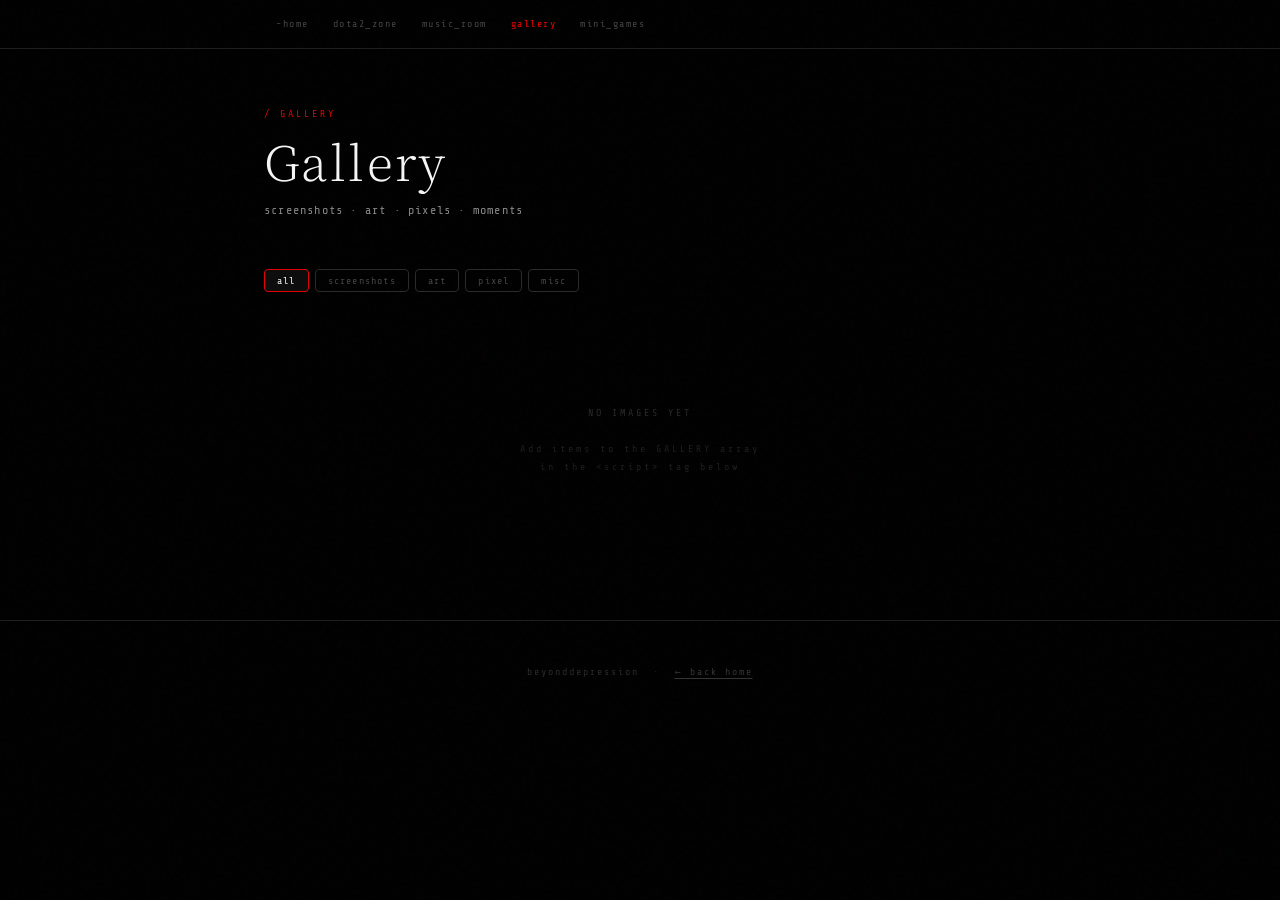
==== pages/gallery.html @ bd587b10 "initial commit: optimized & fixed" ====
<!DOCTYPE html>
<html lang="ru">
<head>
  <meta charset="UTF-8"/>
  <meta name="viewport" content="width=device-width, initial-scale=1.0"/>
  <title>gallery — beyonddepression</title>
  <link rel="preconnect" href="https://fonts.googleapis.com"/>
  <link rel="preconnect" href="https://fonts.gstatic.com" crossorigin/>
  <link href="https://fonts.googleapis.com/css2?family=Noto+Serif+JP:wght@200;400&family=Noto+Sans+JP:wght@300;400&family=Share+Tech+Mono&display=swap" rel="stylesheet"/>
  <link rel="stylesheet" href="../css/base.css"/>
  <link rel="stylesheet" href="../css/gallery.css"/>

</head>
<body>
<canvas class="rain-canvas" id="rainCanvas"></canvas>
<div class="content-layer">

<!-- NAV -->
<nav class="site-nav">
  <div class="nav-inner">
    <ul class="nav-links">
      <li><a href="../index.html">~home</a></li>
      <li><a href="trophy.html">dota2_zone</a></li>
      <li><a href="music.html">music_room</a></li>
      <li><a href="gallery.html">gallery</a></li>
      <li><a href="games.html">mini_games</a></li>
    </ul>
    <button class="nav-toggle" id="navToggle" aria-label="menu">
      <svg viewBox="0 0 24 24" fill="none" stroke="currentColor" stroke-width="1.8"><line x1="3" y1="6" x2="21" y2="6"/><line x1="3" y1="12" x2="21" y2="12"/><line x1="3" y1="18" x2="21" y2="18"/></svg>
    </button>
  </div>
  <div class="nav-mobile" id="navMobile">
    <a href="../index.html">~home</a>
    <a href="trophy.html">dota2_zone</a>
    <a href="music.html">music_room</a>
    <a href="gallery.html">gallery</a>
    <a href="games.html">mini_games</a>
  </div>
</nav>

<main>
  <div class="container">
    <div class="page-header fade-in">
      <p class="page-header-label">/ gallery</p>
      <h1 class="page-header-title">Gallery</h1>
      <p class="page-header-sub">screenshots · art · pixels · moments</p>
    </div>

    <section style="border-top:none; padding-top:0;">

      <!-- FILTER BAR -->
      <div class="filter-bar fade-in" id="filterBar">
        <button class="filter-btn active" data-filter="all">all</button>
        <button class="filter-btn" data-filter="screenshots">screenshots</button>
        <button class="filter-btn" data-filter="art">art</button>
        <button class="filter-btn" data-filter="pixel">pixel</button>
        <button class="filter-btn" data-filter="misc">misc</button>
      </div>

      <!-- GALLERY GRID -->
      <div class="gallery-grid fade-in" id="galleryGrid">
        <!--
          TO ADD IMAGES:
          Replace src with your image path.
          data-tag: screenshots | art | pixel | misc
          data-caption: image title

          Example:
          <div class="gallery-item" data-tag="screenshots" data-caption="my 5k mmr peak">
            <img src="images/dota_peak.jpg" alt="..."/>
            <div class="gallery-item-overlay">
              <div class="gallery-item-caption">
                <span class="gallery-item-tag">screenshots</span>
                my 5k mmr peak
              </div>
            </div>
          </div>
        -->
      </div>

      <!-- EMPTY STATE -->
      <div id="emptyState" style="text-align:center; padding:80px 0;">
        <p style="font-family:var(--mono);font-size:10px;color:var(--line2);letter-spacing:0.3em;">
          NO IMAGES YET<br/><br/>
          <span style="color:#1e1e1e;">
            Add items to the GALLERY array<br/>
            in the &lt;script&gt; tag below
          </span>
        </p>
      </div>

    </section>
  </div>
</main>

<!-- LIGHTBOX -->
<div class="lightbox" id="lightbox">
  <button class="lightbox-close" id="lbClose">×</button>
  <img class="lightbox-img" id="lbImg" src="" alt=""/>
  <div class="lightbox-caption" id="lbCaption"></div>
  <button class="lightbox-nav prev" id="lbPrev">‹</button>
  <button class="lightbox-nav next" id="lbNext">›</button>
</div>

<footer class="site-footer">
  <div class="container">
    <p class="footer-text">beyonddepression &nbsp;·&nbsp; <a href="../index.html">← back home</a></p>
  </div>
</footer>

</div>
<script src="../js/shared.js"></script>
<script src="../js/gallery.js"></script>
</body>
</html>
---- css/base.css ----
*, *::before, *::after { box-sizing: border-box; margin: 0; padding: 0; }

/* ── VARIABLES ─────────────────────────────────── */
:root {
  --bg:      #000000;
  --bg2:     #080808;
  --bg3:     #0d0d0d;
  --bg4:     #111111;
  --text:    #f5f5f5;
  --muted:   #888;
  --dim:     #444;
  --accent:  #e60000;
  --accent2: #666;
  --line:    #1e1e1e;
  --line2:   #2a2a2a;
  --mono:    'Share Tech Mono', monospace;
  --serif:   'Noto Serif JP', serif;
  --sans:    'Noto Sans JP', sans-serif;
  --radius:  10px;
}

/* ── BASE ──────────────────────────────────────── */
html { scroll-behavior: smooth; }

body {
  background: var(--bg);
  color: var(--text);
  font-family: var(--sans);
  font-weight: 300;
  font-size: 14px;
  line-height: 1.8;
  min-height: 100vh;
}

/* ── SCROLLBAR ─────────────────────────────────── */
::-webkit-scrollbar { width: 3px; }
::-webkit-scrollbar-track { background: var(--bg); }
::-webkit-scrollbar-thumb { background: var(--line2); }
::-webkit-scrollbar-thumb:hover { background: var(--accent2); }

/* ── SELECTION ─────────────────────────────────── */
::selection { background: var(--accent); color: #000; }

/* ── GRAIN OVERLAY ─────────────────────────────── */
body::before {
  content: '';
  position: fixed;
  inset: 0;
  background-image: url("data:image/svg+xml,%3Csvg viewBox='0 0 256 256' xmlns='http://www.w3.org/2000/svg'%3E%3Cfilter id='noise'%3E%3CfeTurbulence type='fractalNoise' baseFrequency='0.9' numOctaves='4' stitchTiles='stitch'/%3E%3C/filter%3E%3Crect width='100%25' height='100%25' filter='url(%23noise)' opacity='0.035'/%3E%3C/svg%3E");
  pointer-events: none;
  z-index: 9999;
  opacity: .4;
}

/* ── RAIN CANVAS ───────────────────────────────── */
.rain-canvas {
  position: fixed;
  top: 0; left: 0;
  width: 100%; height: 100%;
  pointer-events: none;
  z-index: 0;
  opacity: 0.022;
}

.content-layer { position: relative; z-index: 1; }

.container {
  max-width: 800px;
  margin: 0 auto;
  padding: 0 24px;
}
.container--wide {
  max-width: 1040px;
  margin: 0 auto;
  padding: 0 24px;
}

.marquee-wrap {
  overflow: hidden;
  border-bottom: 1px solid var(--line);
  padding: 8px 0;
  background: var(--bg);
}
.marquee-track {
  display: flex;
  white-space: nowrap;
  animation: marquee 32s linear infinite;
}
.marquee-track span {
  font-family: var(--mono);
  font-size: 11px;
  color: var(--accent2);
  padding: 0 40px;
  letter-spacing: 0.15em;
}
.marquee-track span em { color: var(--accent); font-style: normal; }
@keyframes marquee {
  from { transform: translateX(0); }
  to   { transform: translateX(-50%); }
}

/* ── NAVIGATION ────────────────────────────────── */
.site-nav {
  border-bottom: 1px solid var(--line);
  background: var(--bg);
  position: sticky;
  top: 0;
  z-index: 100;
  backdrop-filter: blur(8px);
}
.nav-inner {
  max-width: 800px;
  margin: 0 auto;
  padding: 0 24px;
  display: flex;
  align-items: center;
  justify-content: space-between;
  height: 48px;
}
.nav-links {
  display: flex;
  align-items: center;
  gap: 0;
  list-style: none;
}
.nav-links li a {
  font-family: var(--mono);
  font-size: 10px;
  color: var(--dim);
  text-decoration: none;
  letter-spacing: 0.15em;
  padding: 6px 12px;
  border-radius: 4px;
  transition: color .2s, background .2s;
  display: flex;
  align-items: center;
  gap: 6px;
}
.nav-links li a:hover { color: var(--text); background: var(--line); }
.nav-links li a.active { color: var(--accent); }
.nav-links li a .nav-icon { width: 13px; height: 13px; opacity: .6; }

/* hamburger mobile */
.nav-toggle {
  display: none;
  background: none;
  border: none;
  color: var(--muted);
  cursor: pointer;
  padding: 4px;
}
.nav-toggle svg { width: 18px; height: 18px; }
.nav-mobile {
  display: none;
  flex-direction: column;
  border-top: 1px solid var(--line);
  padding: 8px 0;
}
.nav-mobile a {
  font-family: var(--mono);
  font-size: 11px;
  color: var(--dim);
  text-decoration: none;
  letter-spacing: 0.15em;
  padding: 10px 24px;
  border-bottom: 1px solid var(--line);
  transition: color .2s;
}
.nav-mobile a:hover, .nav-mobile a.active { color: var(--accent); }
.nav-mobile.open { display: flex; }

@media (max-width: 640px) {
  .nav-links { display: none; }
  .nav-toggle { display: block; }
}

/* ── SECTION ────────────────────────────────────── */
section {
  border-top: 1px solid var(--line);
  padding: 64px 0;
}
section:first-of-type { border-top: none; }

/* ── SECTION HEADER ─────────────────────────────── */
.sec-label {
  font-family: var(--mono);
  font-size: 10px;
  text-transform: uppercase;
  letter-spacing: 0.35em;
  color: var(--dim);
  margin-bottom: 40px;
  display: flex;
  align-items: center;
  gap: 10px;
}
.sec-label::before {
  content: '';
  display: block;
  width: 20px;
  height: 1px;
  background: var(--accent);
  flex-shrink: 0;
}

/* ── TYPOGRAPHY ─────────────────────────────────── */
h1, h2, h3 {
  font-family: var(--serif);
  font-weight: 200;
  letter-spacing: 0.08em;
}
a { color: var(--text); text-decoration: none; }
a:hover { color: var(--accent); }

/* ── FADE-IN ON SCROLL ──────────────────────────── */
.fade-in {
  opacity: 0;
  transform: translateY(16px);
  transition: opacity .65s ease, transform .65s ease;
}
.fade-in.visible { opacity: 1; transform: translateY(0); }

/* stagger children */
.stagger > * {
  opacity: 0;
  transform: translateY(12px);
  transition: opacity .5s ease, transform .5s ease;
}
.stagger.visible > *:nth-child(1) { transition-delay: .05s; }
.stagger.visible > *:nth-child(2) { transition-delay: .12s; }
.stagger.visible > *:nth-child(3) { transition-delay: .19s; }
.stagger.visible > *:nth-child(4) { transition-delay: .26s; }
.stagger.visible > *:nth-child(5) { transition-delay: .33s; }
.stagger.visible > *:nth-child(6) { transition-delay: .40s; }
.stagger.visible > *:nth-child(n+7) { transition-delay: .46s; }
.stagger.visible > * { opacity: 1; transform: translateY(0); }

/* ── CARD ───────────────────────────────────────── */
.card {
  background: var(--bg3);
  border: 1px solid var(--line);
  border-radius: var(--radius);
  padding: 24px;
  transition: border-color .25s;
}
.card:hover { border-color: var(--line2); }

/* ── STATUS DOT ─────────────────────────────────── */
.status-dot {
  display: inline-block;
  width: 6px; height: 6px;
  border-radius: 50%;
  background: var(--accent);
  animation: pulse-dot 2.4s ease-in-out infinite;
  vertical-align: middle;
  margin-right: 6px;
}
@keyframes pulse-dot {
  0%,100% { opacity: 1; box-shadow: 0 0 0 0 #e6000055; }
  50%      { opacity: .3; box-shadow: 0 0 0 4px transparent; }
}

/* ── FOOTER ─────────────────────────────────────── */
.site-footer {
  border-top: 1px solid var(--line);
  padding: 40px 0;
  text-align: center;
}
.footer-text {
  font-family: var(--mono);
  font-size: 10px;
  color: #2a2a2a;
  letter-spacing: 0.2em;
  line-height: 2.2;
}
.footer-text a { color: #333; text-decoration: underline; text-underline-offset: 3px; }
.footer-text a:hover { color: var(--accent); }

/* ── PAGE HEADER (inner pages) ──────────────────── */
.page-header {
  padding: 56px 0 48px;
}
.page-header-label {
  font-family: var(--mono);
  font-size: 10px;
  letter-spacing: 0.3em;
  color: var(--accent);
  text-transform: uppercase;
  margin-bottom: 12px;
}
.page-header-title {
  font-family: var(--serif);
  font-size: clamp(28px, 5vw, 48px);
  font-weight: 200;
  letter-spacing: 0.05em;
  line-height: 1.1;
  margin-bottom: 12px;
}
.page-header-sub {
  font-size: 12px;
  color: var(--muted);
  font-family: var(--mono);
  letter-spacing: 0.1em;
}

/* ── KV TABLE ───────────────────────────────────── */
.kv-table {
  width: 100%;
  border-collapse: collapse;
}
.kv-table tr { border-bottom: 1px solid var(--line); }
.kv-table tr:last-child { border-bottom: none; }
.kv-table td { padding: 10px 0; font-size: 12px; vertical-align: top; }
.kv-table td:first-child {
  color: var(--muted);
  font-family: var(--mono);
  letter-spacing: 0.08em;
  width: 40%;
  padding-right: 16px;
}
.kv-table td:last-child { color: var(--text); }
.val-red { color: var(--accent) !important; font-family: var(--mono); }
.val-muted { color: var(--dim) !important; font-style: italic; }
.val-loading { color: var(--muted) !important; font-style: italic; animation: blink .9s step-end infinite; }
@keyframes blink { 50% { opacity: 0; } }

/* ── GLITCH ─────────────────────────────────────── */
.glitch { position: relative; display: inline-block; }
.glitch:hover::before, .glitch:hover::after {
  content: attr(data-text);
  position: absolute;
  top: 0; left: 0;
  width: 100%;
  overflow: hidden;
}
.glitch:hover::before {
  color: #e60000;
  clip-path: polygon(0 30%, 100% 30%, 100% 55%, 0 55%);
  transform: translateX(-3px);
  animation: g1 .15s step-end infinite;
}
.glitch:hover::after {
  color: #00ffff;
  clip-path: polygon(0 65%, 100% 65%, 100% 80%, 0 80%);
  transform: translateX(3px);
  animation: g2 .2s step-end infinite;
  opacity: .35;
}
@keyframes g1 { 0%,100%{transform:translateX(-3px)} 50%{transform:translateX(3px)} }
@keyframes g2 { 0%,100%{transform:translateX(3px)}  50%{transform:translateX(-3px)} }

/* ── CURSOR BLINK ───────────────────────────────── */
.cursor::after {
  content: '_';
  animation: blink 1s step-end infinite;
  color: var(--accent);
}

/* ── TAGS ───────────────────────────────────────── */
.tag-list { display: flex; flex-wrap: wrap; gap: 6px; margin-top: 16px; }
.tag {
  font-family: var(--mono);
  font-size: 10px;
  border: 1px solid var(--line2);
  color: var(--muted);
  padding: 3px 9px;
  border-radius: 3px;
  letter-spacing: 0.08em;
  transition: border-color .2s, color .2s;
}
.tag:hover { border-color: var(--accent2); color: var(--text); }

/* ── RESPONSIVE ─────────────────────────────────── */
@media (max-width: 600px) {
  section { padding: 48px 0; }
  .page-header { padding: 40px 0 32px; }
}
.about-quote {
  margin: 24px 0;
  padding: 16px 20px;
  background: var(--bg2);
  border: 1px solid var(--line2);
  border-radius: 4px;
  position: relative;
  transition: border-color 0.3s, background 0.3s, transform 0.3s;
}


.about-quote::before {
  content: '✦';
  font-family: var(--mono);
  font-size: 16px;
  color: var(--accent);
  position: absolute;
  top: -10px;
  left: 10px;
  background: var(--bg);
  padding: 0 5px;
  opacity: 0.6;
}

.about-quote p {
  color: var(--muted);
  font-size: 13px;
  line-height: 1.6;
  margin: 0 !important;
  font-style: italic;
  transition: color 0.3s;
}

.about-quote:hover p {
  color: var(--text);
}

.val-viperr { color: #aa0000 !important; }

.tag:hover {
  animation: mini-glitch 0.2s linear infinite;
}

@keyframes mini-glitch {
  0% { text-shadow: -1px 0 #fff, 1px 0 #e60000; }
  50% { text-shadow: 1px 0 #fff, -1px 0 #e60000; }
  100% { text-shadow: 0 0 0 transparent; }
}
---- css/gallery.css ----
.filter-bar {
      display: flex;
      flex-wrap: wrap;
      gap: 6px;
      margin-bottom: 32px;
    }
    .filter-btn {
      font-family: var(--mono);
      font-size: 10px;
      letter-spacing: 0.12em;
      padding: 5px 12px;
      border: 1px solid var(--line2);
      border-radius: 4px;
      background: none;
      color: var(--dim);
      cursor: pointer;
      transition: color .2s, border-color .2s, background .2s;
    }
    .filter-btn:hover { color: var(--text); border-color: var(--accent2); }
    .filter-btn.active { color: var(--text); border-color: var(--accent); background: #0d0d0d; }

    /* Masonry-like grid */
    .gallery-grid {
      columns: 3 240px;
      gap: 10px;
    }
    @media (max-width: 520px) { .gallery-grid { columns: 2 160px; } }

    .gallery-item {
      break-inside: avoid;
      margin-bottom: 10px;
      position: relative;
      overflow: hidden;
      border: 1px solid var(--line);
      border-radius: 8px;
      cursor: pointer;
      background: var(--bg3);
    }
    .gallery-item img {
      width: 100%;
      display: block;
      filter: grayscale(.4) contrast(1.05);
      transition: filter .35s, transform .35s;
    }
    .gallery-item:hover img {
      filter: grayscale(0) contrast(1);
      transform: scale(1.03);
    }
    .gallery-item-overlay {
      position: absolute;
      inset: 0;
      background: linear-gradient(to top, #000c 0%, transparent 50%);
      opacity: 0;
      transition: opacity .3s;
      display: flex;
      align-items: flex-end;
      padding: 14px;
    }
    .gallery-item:hover .gallery-item-overlay { opacity: 1; }
    .gallery-item-caption {
      font-family: var(--mono);
      font-size: 10px;
      color: rgba(255,255,255,.7);
      letter-spacing: 0.1em;
      line-height: 1.4;
    }
    .gallery-item-tag {
      font-size: 9px;
      color: var(--accent);
      display: block;
      margin-bottom: 2px;
    }

    /* Placeholder tiles (before real images) */
    .gallery-placeholder {
      width: 100%;
      background: var(--bg3);
      display: flex;
      align-items: center;
      justify-content: center;
      font-family: var(--mono);
      font-size: 10px;
      color: var(--line2);
      letter-spacing: 0.1em;
      padding: 8px;
      text-align: center;
    }

    /* Lightbox */
    .lightbox {
      display: none;
      position: fixed;
      inset: 0;
      background: #000e;
      z-index: 300;
      align-items: center;
      justify-content: center;
      flex-direction: column;
      gap: 16px;
      padding: 20px;
    }
    .lightbox.open { display: flex; }
    .lightbox-img {
      max-width: 90vw;
      max-height: 80vh;
      object-fit: contain;
      border: 1px solid var(--line2);
      filter: none;
    }
    .lightbox-caption {
      font-family: var(--mono);
      font-size: 11px;
      color: var(--muted);
      text-align: center;
      letter-spacing: 0.1em;
    }
    .lightbox-close {
      position: fixed;
      top: 16px; right: 20px;
      font-family: var(--mono);
      font-size: 22px;
      color: var(--muted);
      background: none;
      border: none;
      cursor: pointer;
      transition: color .2s;
    }
    .lightbox-close:hover { color: var(--accent); }
    .lightbox-nav {
      position: fixed;
      top: 50%;
      transform: translateY(-50%);
      background: #0008;
      border: 1px solid var(--line);
      color: var(--muted);
      font-size: 18px;
      padding: 12px 16px;
      cursor: pointer;
      border-radius: 4px;
      transition: color .2s, background .2s;
    }
    .lightbox-nav:hover { color: var(--text); background: var(--bg3); }
    .lightbox-nav.prev { left: 12px; }
    .lightbox-nav.next { right: 12px; }
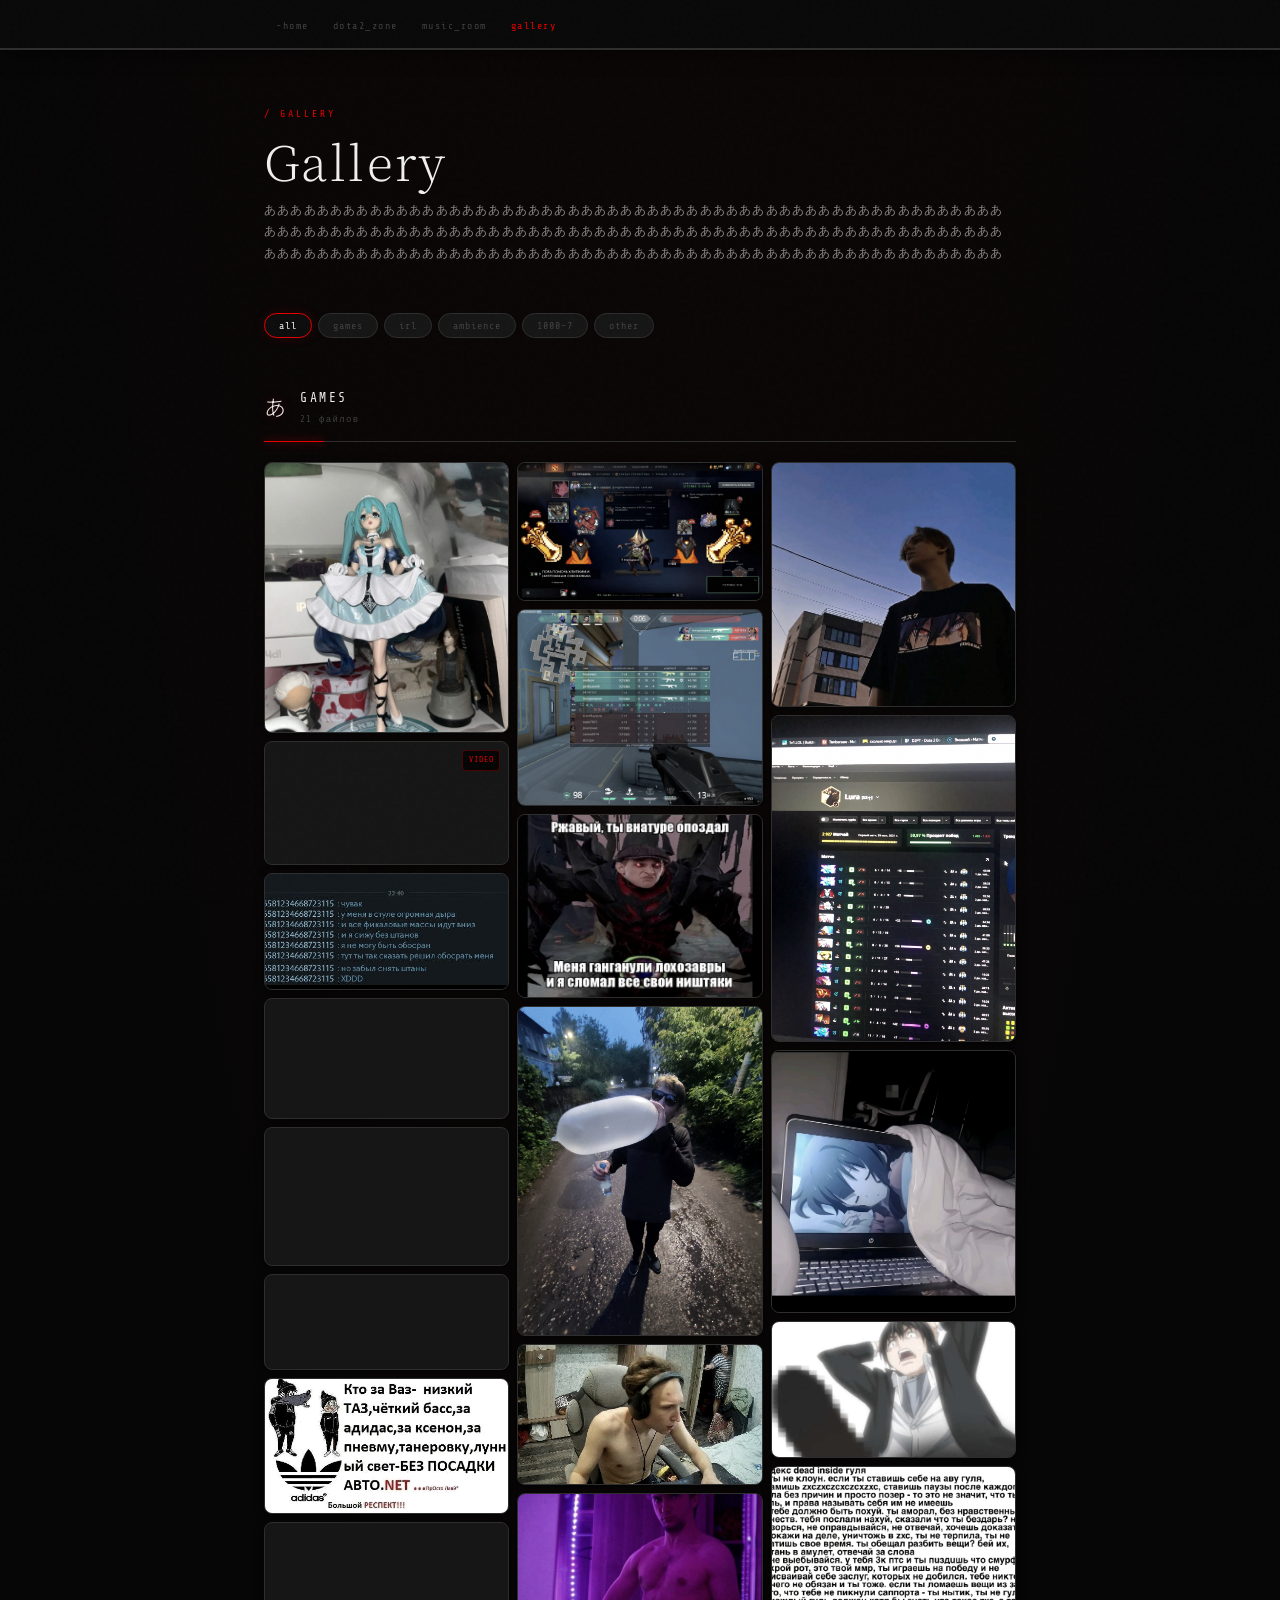
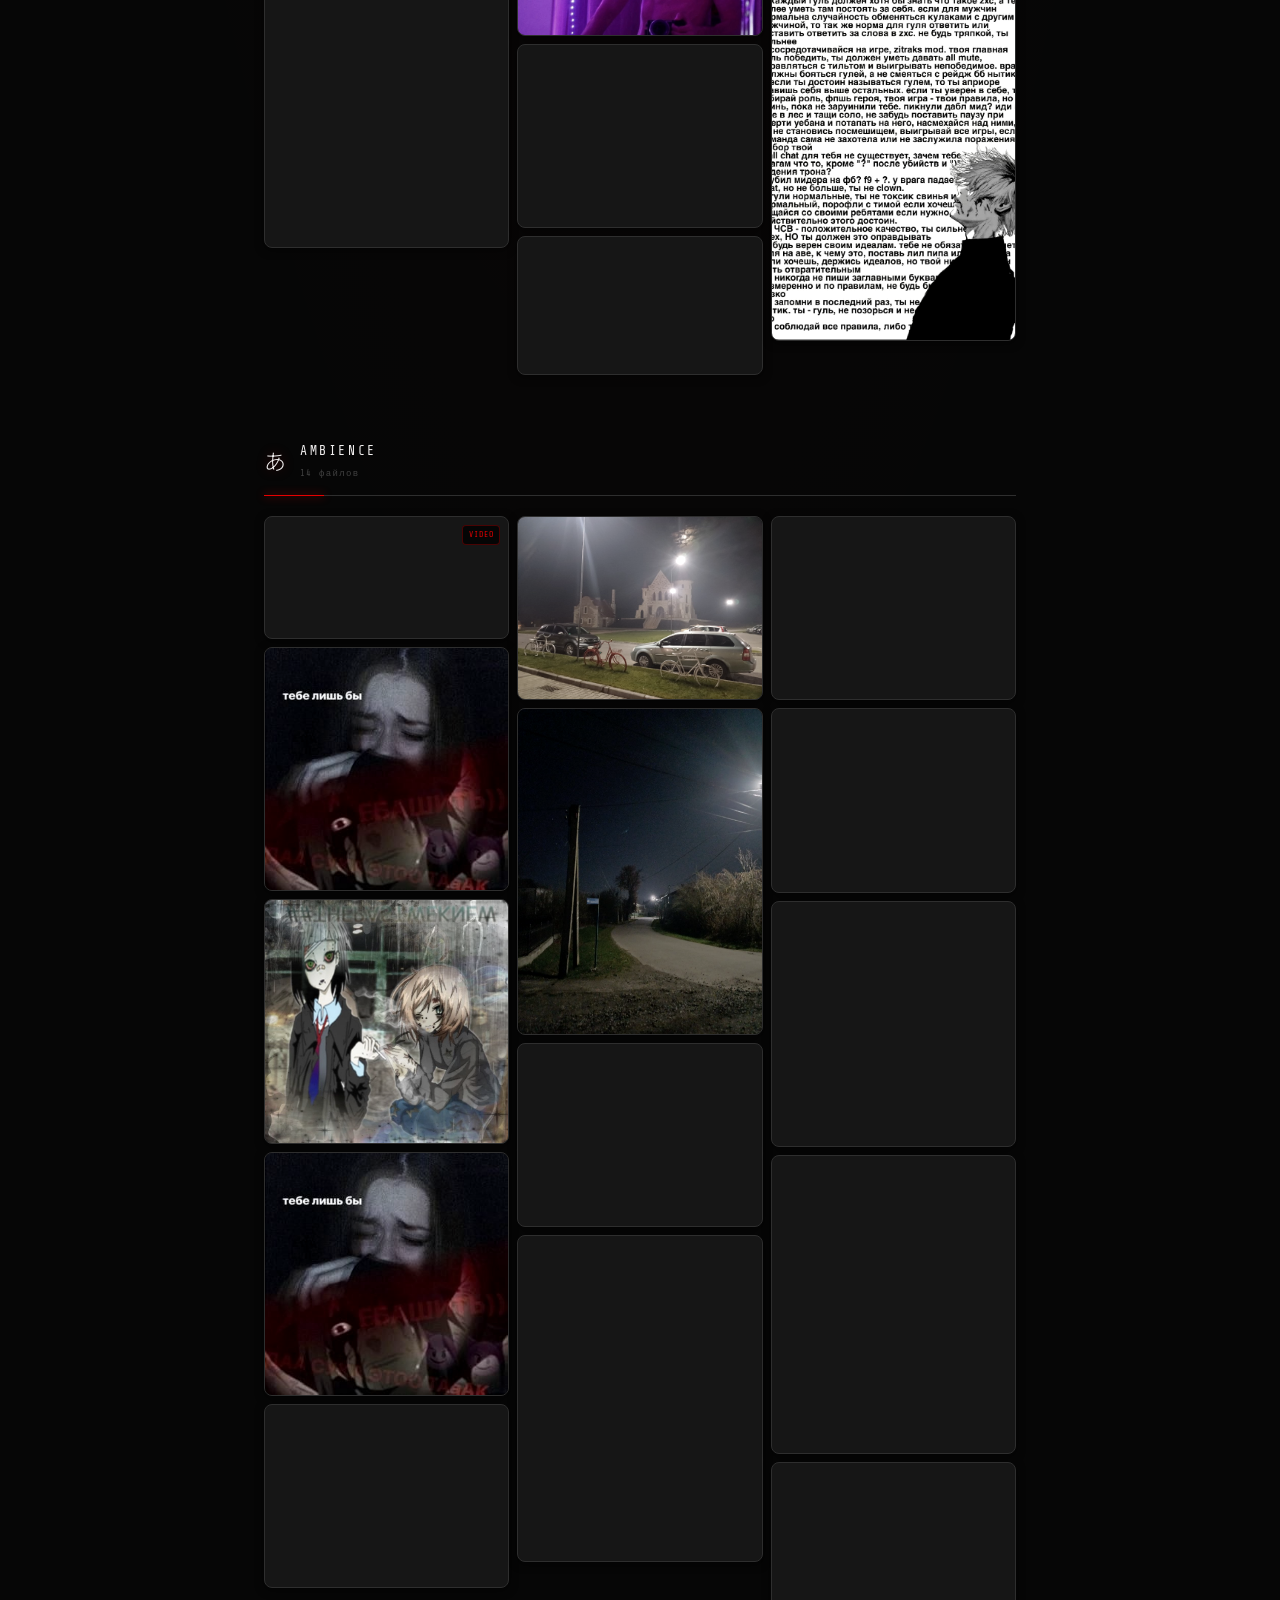
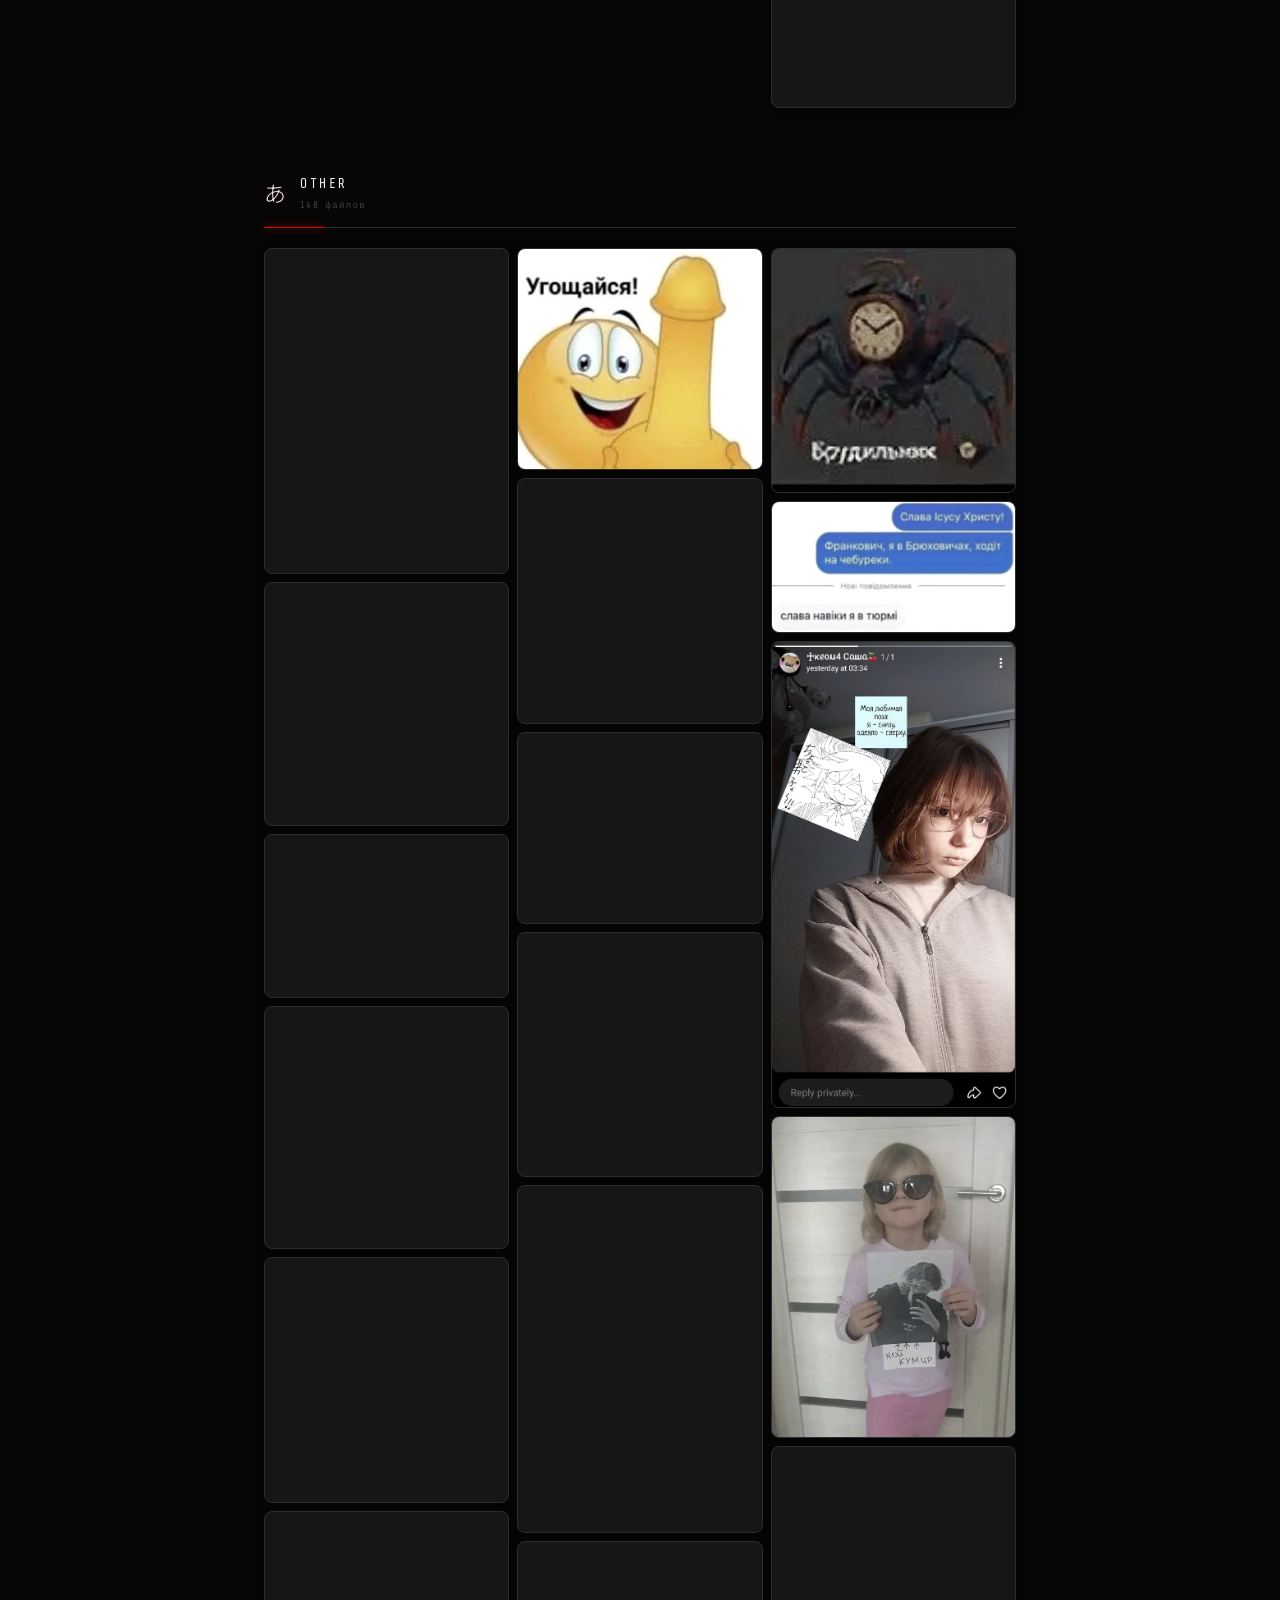
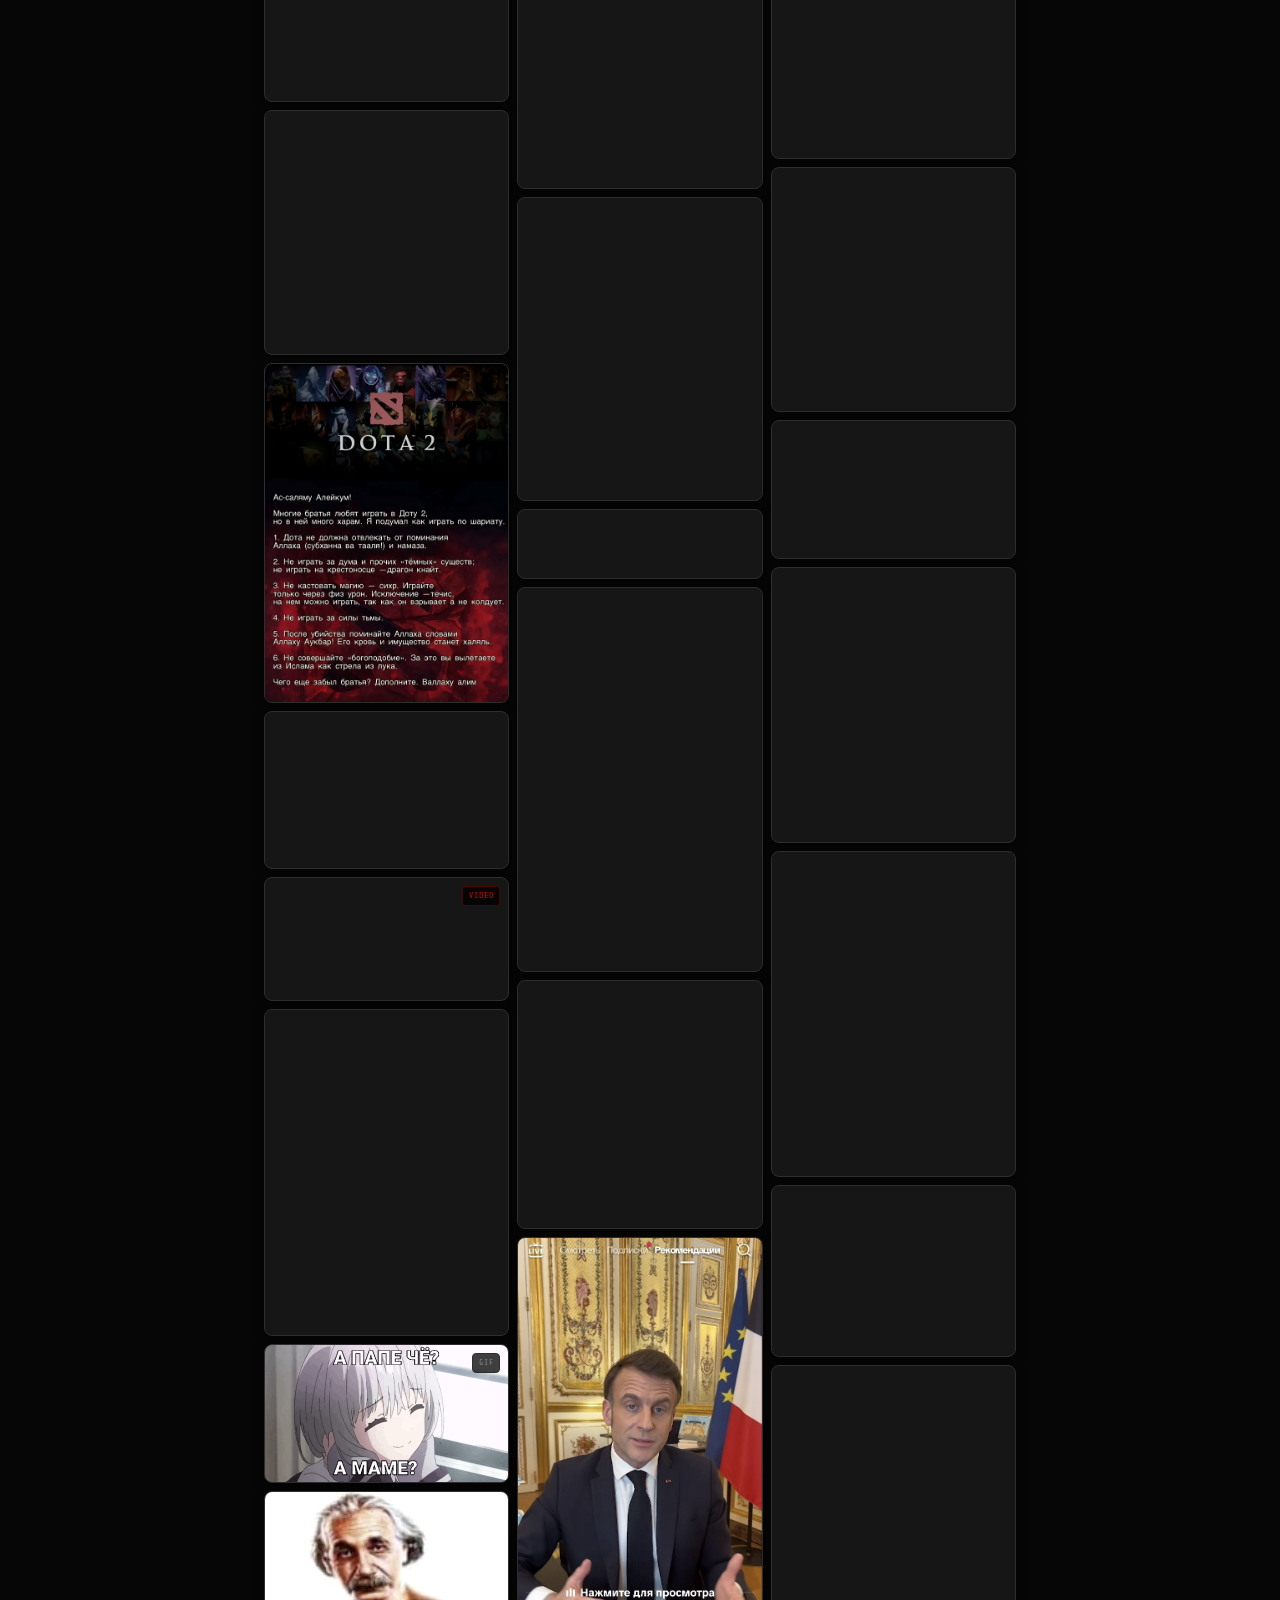
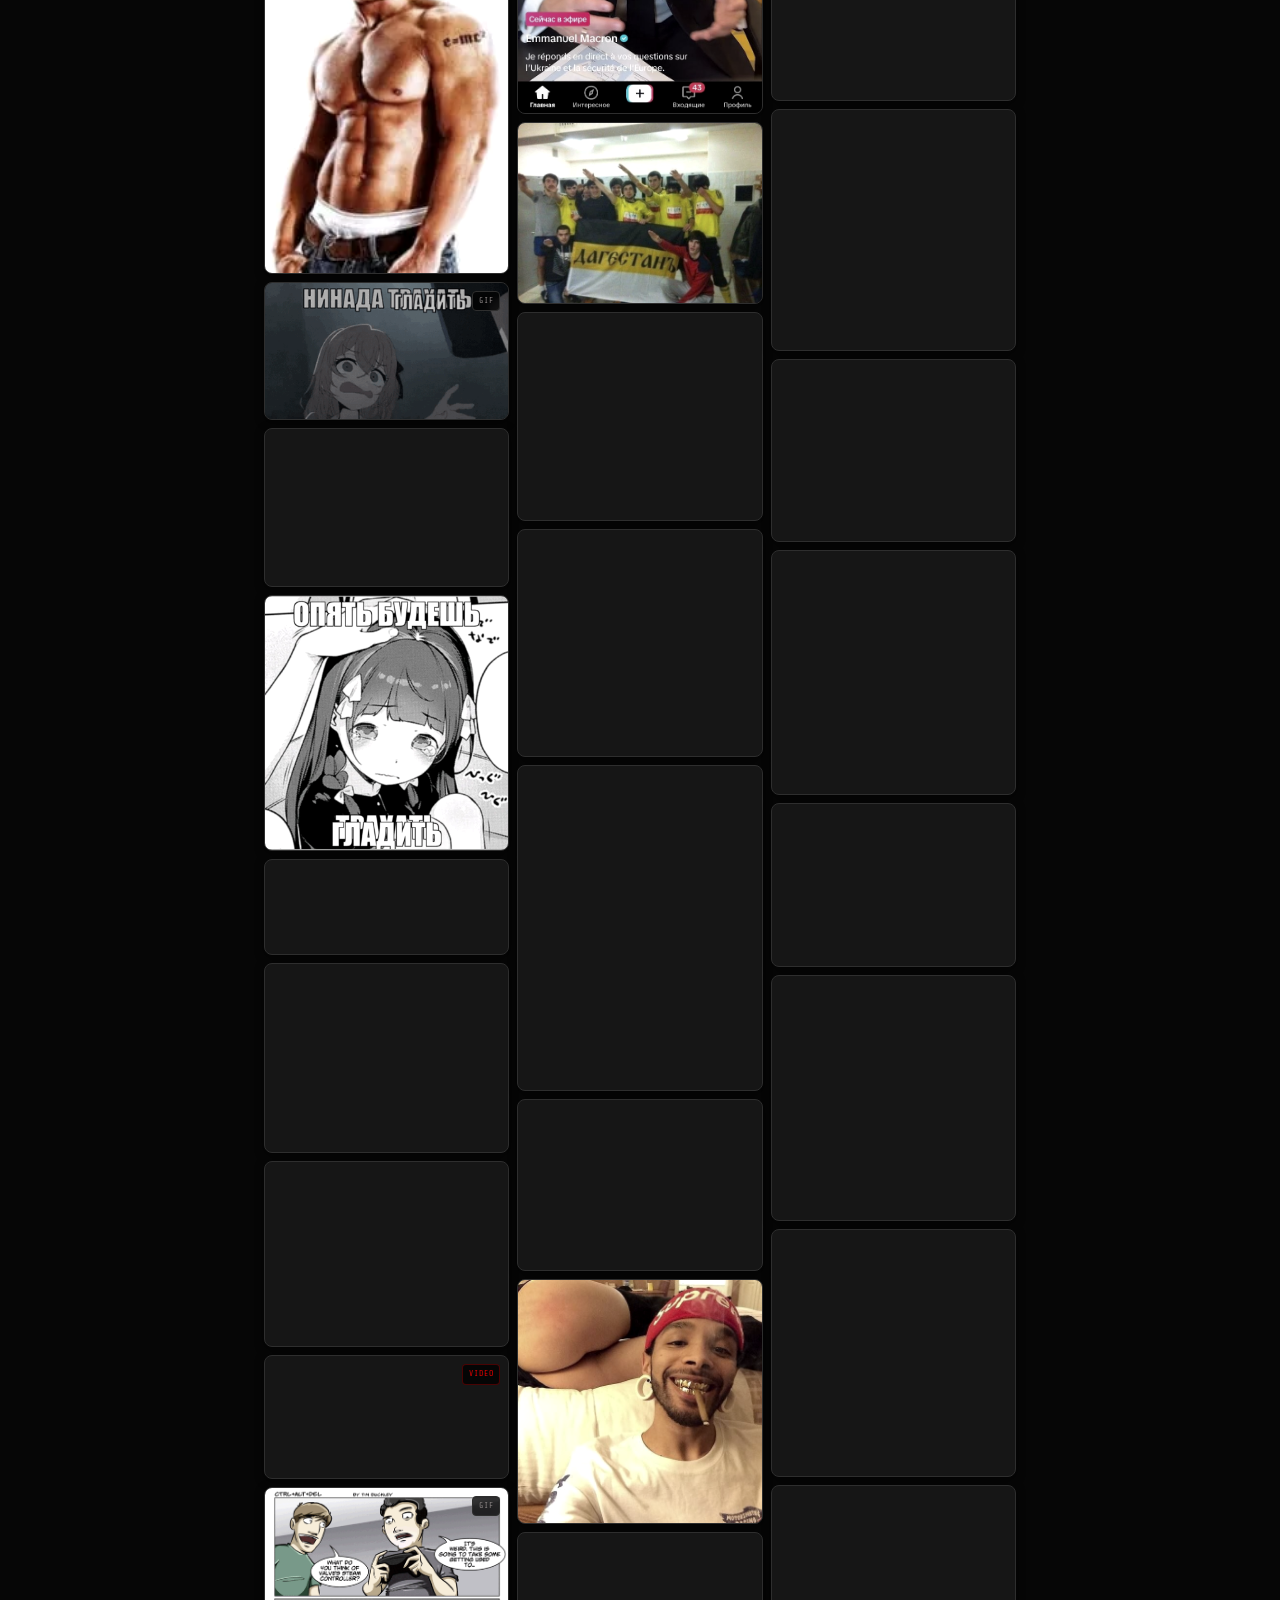
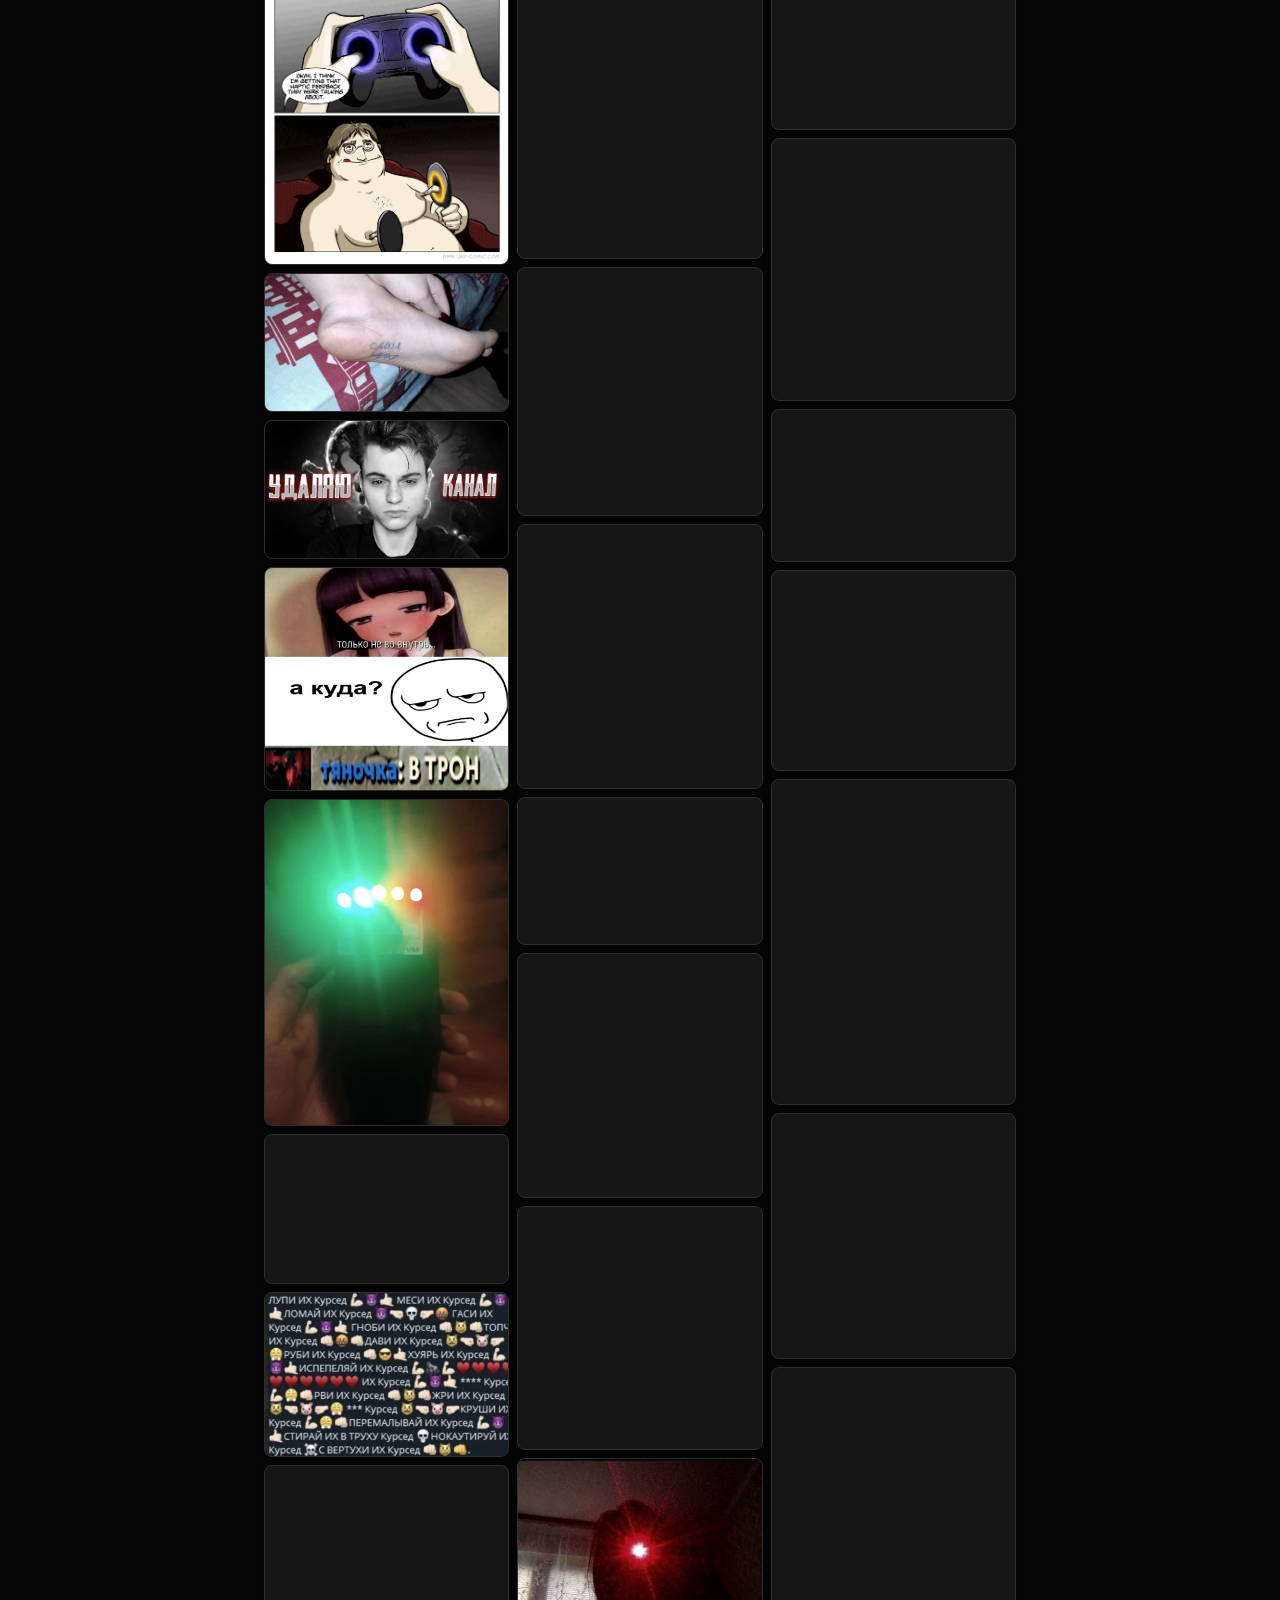
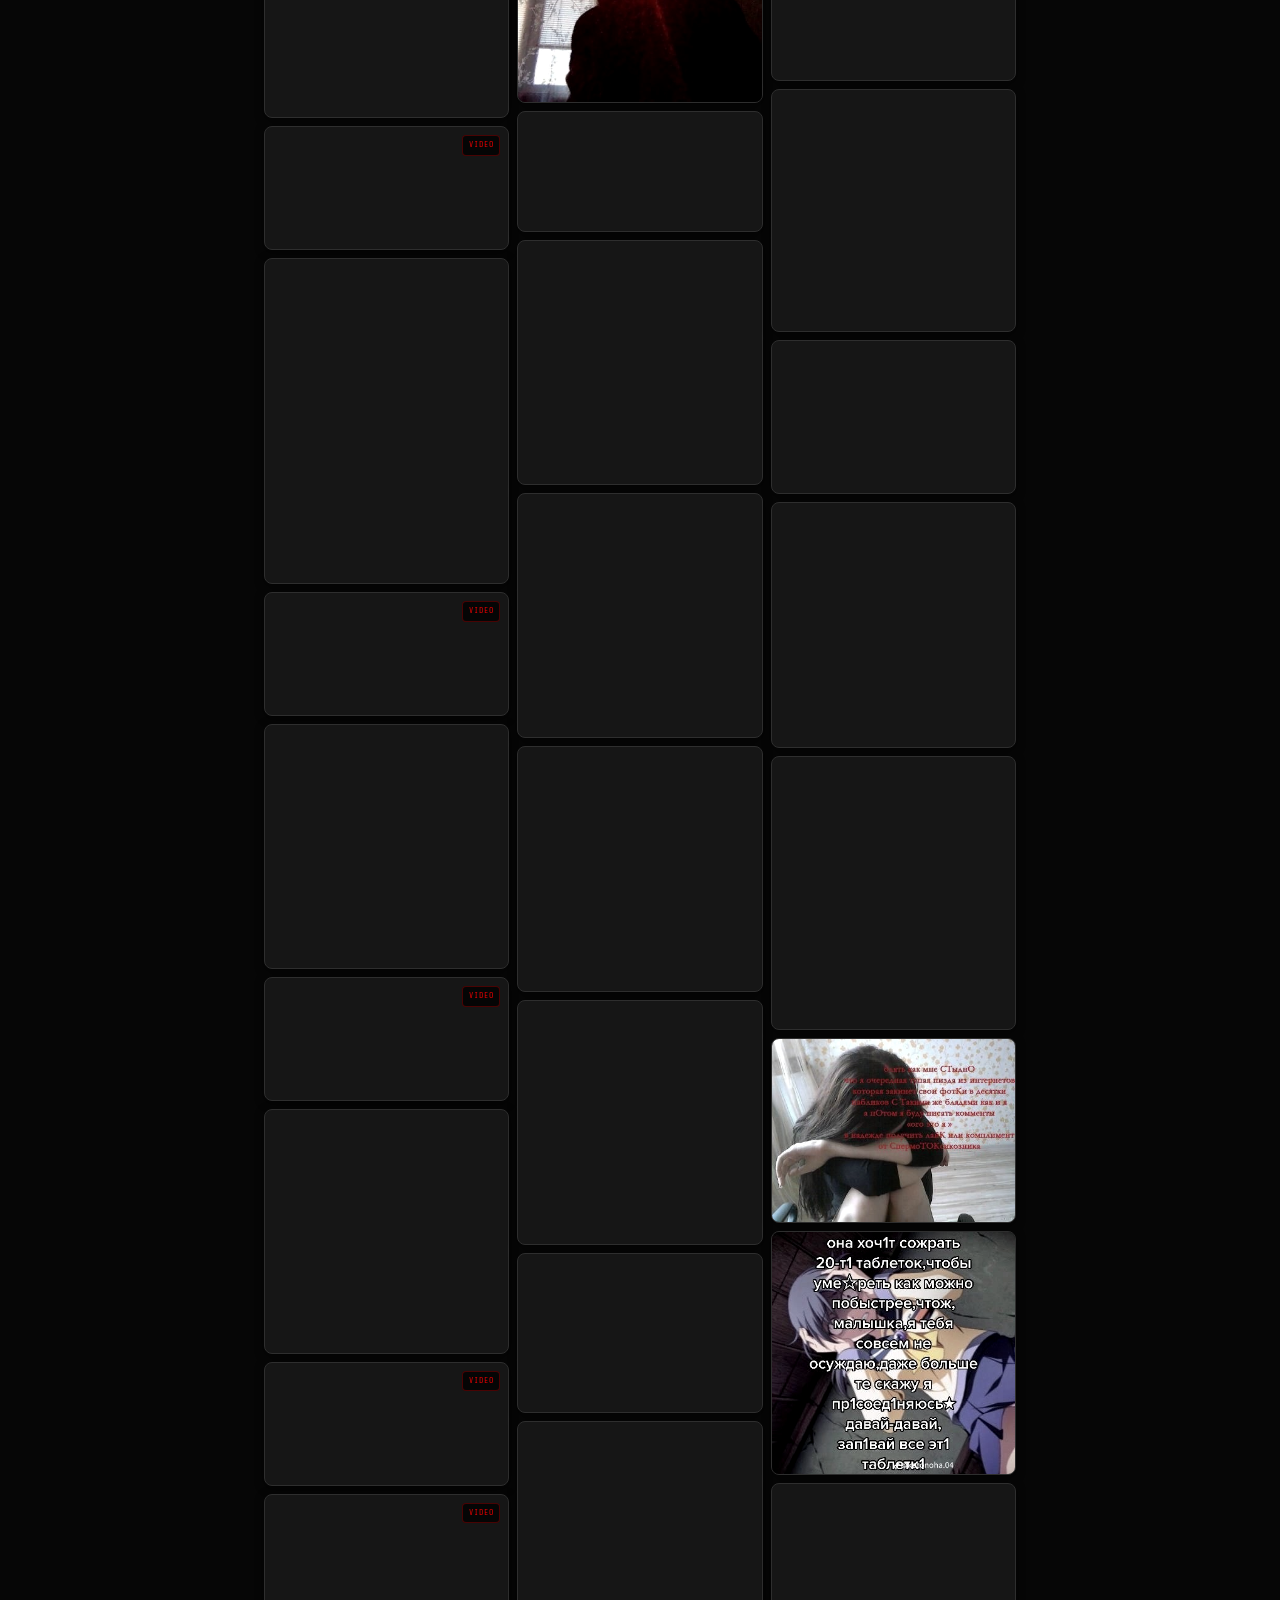
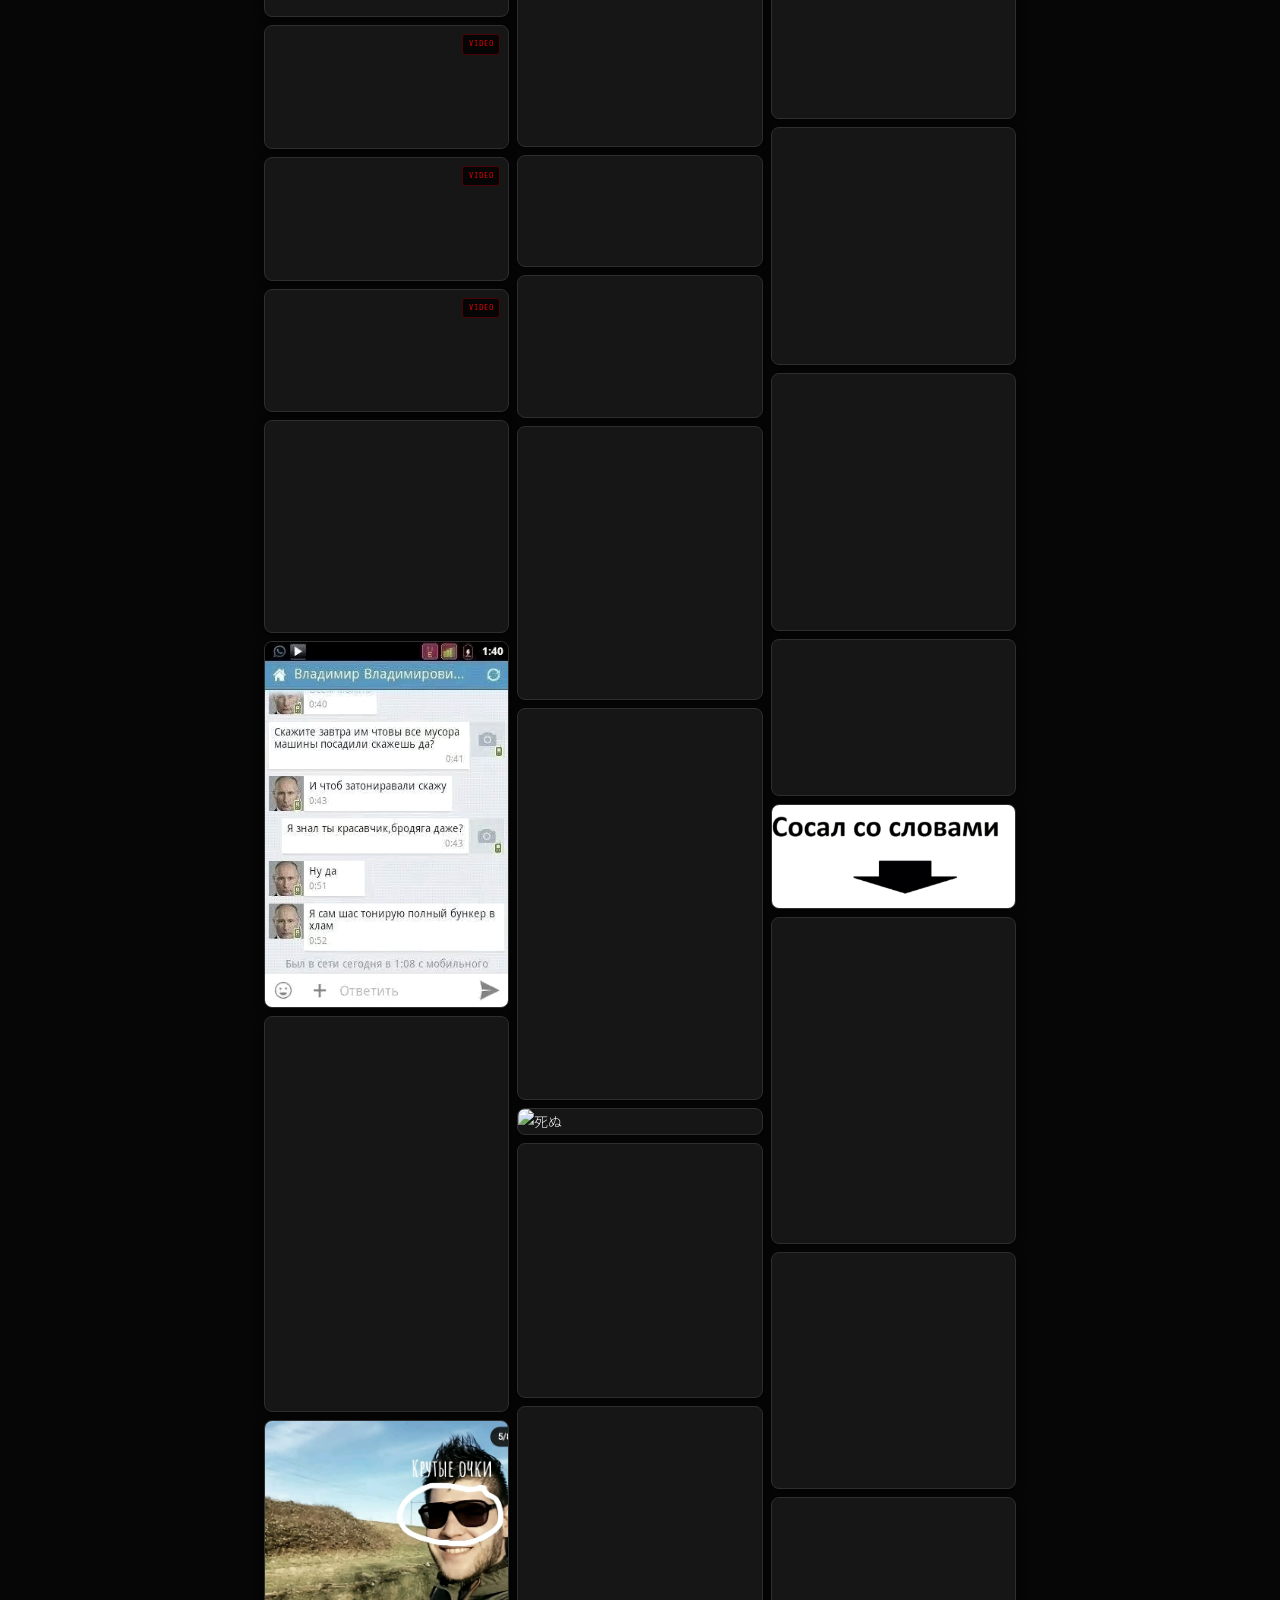
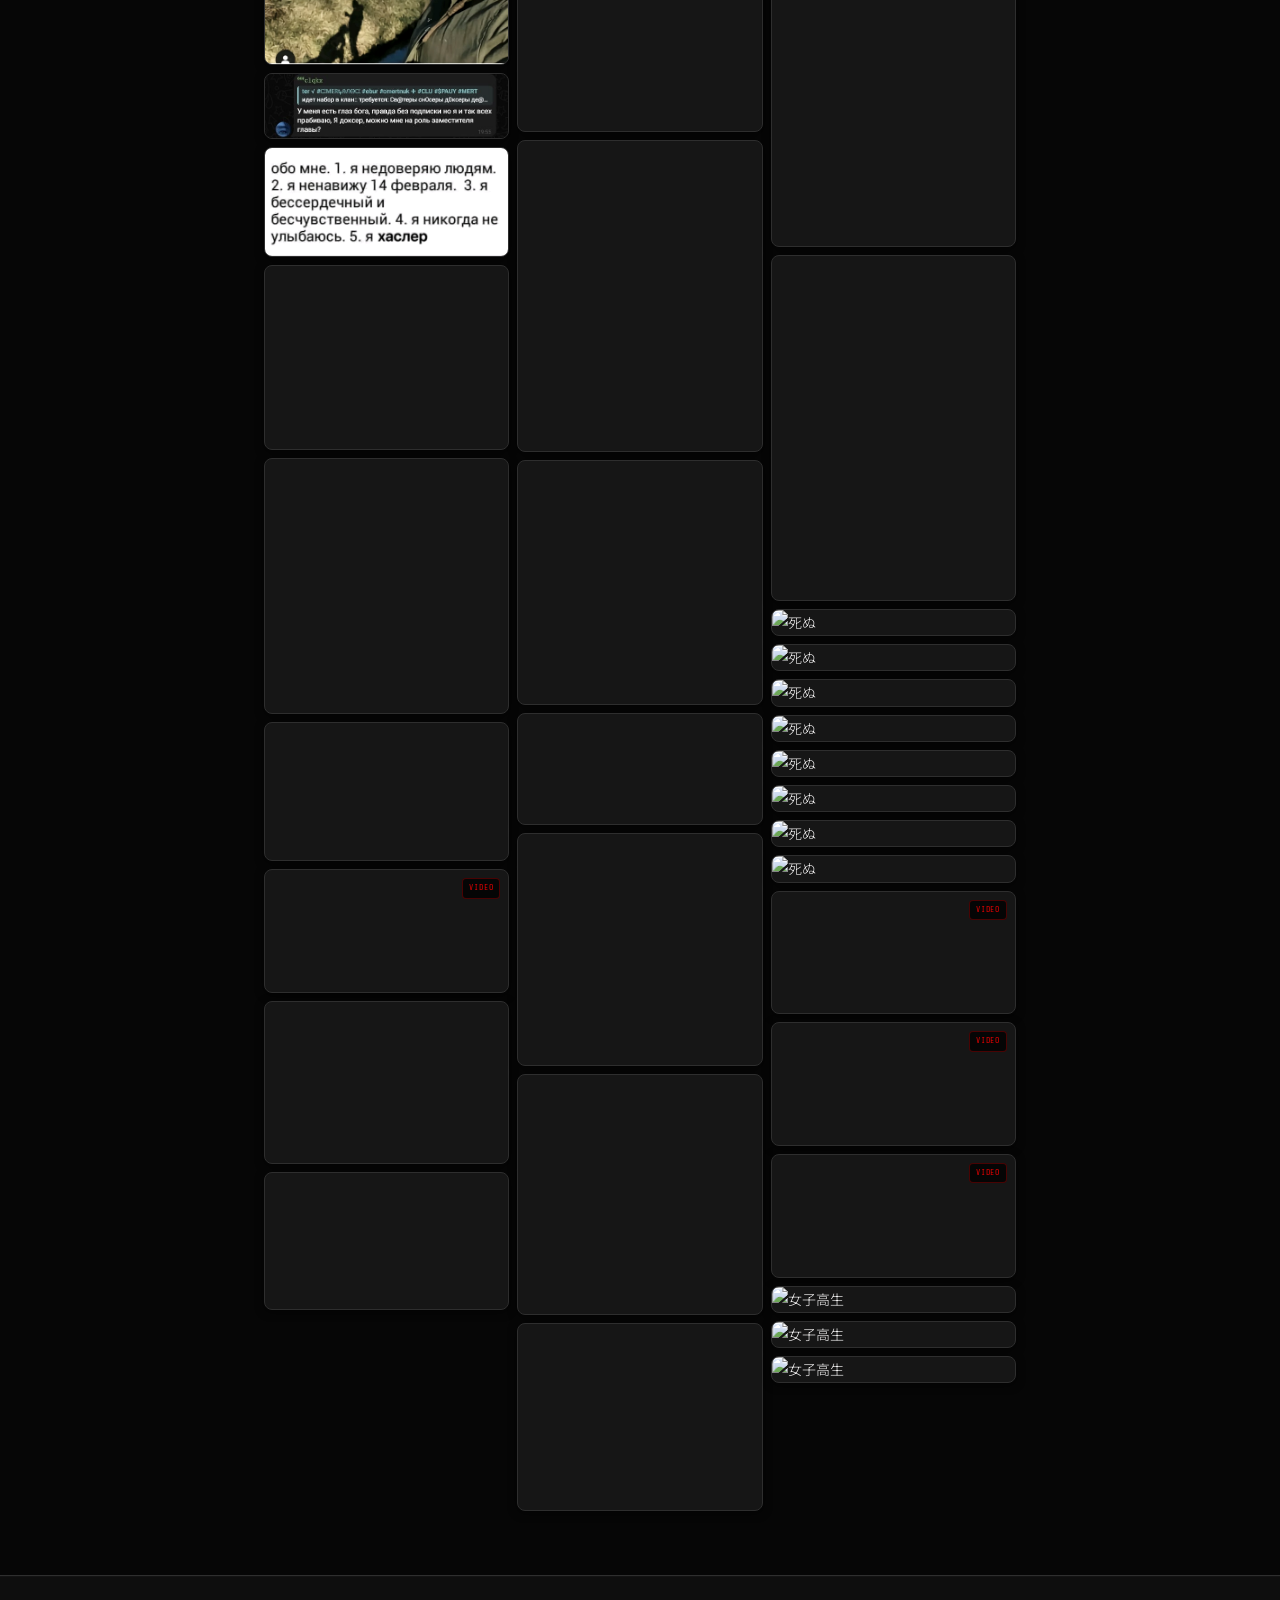
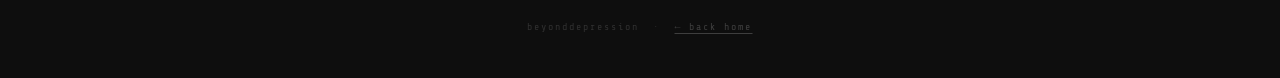
==== commit 93f89096: "new file:   assets/img/games/33 (6).jpg 	modified:   css/music.css" ====
--- a/pages/gallery.html
+++ b/pages/gallery.html
@@ -9,13 +9,11 @@
   <link href="https://fonts.googleapis.com/css2?family=Noto+Serif+JP:wght@200;400&family=Noto+Sans+JP:wght@300;400&family=Share+Tech+Mono&display=swap" rel="stylesheet"/>
   <link rel="stylesheet" href="../css/base.css"/>
   <link rel="stylesheet" href="../css/gallery.css"/>
-
 </head>
 <body>
 <canvas class="rain-canvas" id="rainCanvas"></canvas>
 <div class="content-layer">
 
-<!-- NAV -->
 <nav class="site-nav">
   <div class="nav-inner">
     <ul class="nav-links">
@@ -23,7 +21,6 @@
       <li><a href="trophy.html">dota2_zone</a></li>
       <li><a href="music.html">music_room</a></li>
       <li><a href="gallery.html">gallery</a></li>
-      <li><a href="games.html">mini_games</a></li>
     </ul>
     <button class="nav-toggle" id="navToggle" aria-label="menu">
       <svg viewBox="0 0 24 24" fill="none" stroke="currentColor" stroke-width="1.8"><line x1="3" y1="6" x2="21" y2="6"/><line x1="3" y1="12" x2="21" y2="12"/><line x1="3" y1="18" x2="21" y2="18"/></svg>
@@ -34,7 +31,6 @@
     <a href="trophy.html">dota2_zone</a>
     <a href="music.html">music_room</a>
     <a href="gallery.html">gallery</a>
-    <a href="games.html">mini_games</a>
   </div>
 </nav>
 
@@ -43,63 +39,33 @@
     <div class="page-header fade-in">
       <p class="page-header-label">/ gallery</p>
       <h1 class="page-header-title">Gallery</h1>
-      <p class="page-header-sub">screenshots · art · pixels · moments</p>
+      <p class="page-header-sub">ああああああああああああああああああああああああああああああああああああああああああああああああああああああああああああああああああああああああああああああああああああああああああああああああああああああああああああああああああああああああああああああああああああああああああああああああああああああああああああああああああああああああ</p>
     </div>
 
-    <section style="border-top:none; padding-top:0;">
+    <div class="g-filter-bar fade-in" id="filterBar">
+      <button class="g-filter-btn active" data-filter="all">all</button>
+      <button class="g-filter-btn" data-filter="games">games</button>
+      <button class="g-filter-btn" data-filter="irl">irl</button>
+      <button class="g-filter-btn" data-filter="ambience">ambience</button>
+      <button class="g-filter-btn" data-filter="1000-7">1000-7</button>
+      <button class="g-filter-btn" data-filter="other">other</button>
+    </div>
 
-      <!-- FILTER BAR -->
-      <div class="filter-bar fade-in" id="filterBar">
-        <button class="filter-btn active" data-filter="all">all</button>
-        <button class="filter-btn" data-filter="screenshots">screenshots</button>
-        <button class="filter-btn" data-filter="art">art</button>
-        <button class="filter-btn" data-filter="pixel">pixel</button>
-        <button class="filter-btn" data-filter="misc">misc</button>
-      </div>
+    <div id="galleryRoot"></div>
 
-      <!-- GALLERY GRID -->
-      <div class="gallery-grid fade-in" id="galleryGrid">
-        <!--
-          TO ADD IMAGES:
-          Replace src with your image path.
-          data-tag: screenshots | art | pixel | misc
-          data-caption: image title
-
-          Example:
-          <div class="gallery-item" data-tag="screenshots" data-caption="my 5k mmr peak">
-            <img src="images/dota_peak.jpg" alt="..."/>
-            <div class="gallery-item-overlay">
-              <div class="gallery-item-caption">
-                <span class="gallery-item-tag">screenshots</span>
-                my 5k mmr peak
-              </div>
-            </div>
-          </div>
-        -->
-      </div>
-
-      <!-- EMPTY STATE -->
-      <div id="emptyState" style="text-align:center; padding:80px 0;">
-        <p style="font-family:var(--mono);font-size:10px;color:var(--line2);letter-spacing:0.3em;">
-          NO IMAGES YET<br/><br/>
-          <span style="color:#1e1e1e;">
-            Add items to the GALLERY array<br/>
-            in the &lt;script&gt; tag below
-          </span>
-        </p>
-      </div>
-
-    </section>
+    <div id="emptyState" class="g-empty" style="display:none;">
+      <span class="g-empty-icon">∅</span>
+      <p>здесь пусто</p>
+    </div>
   </div>
 </main>
 
-<!-- LIGHTBOX -->
-<div class="lightbox" id="lightbox">
-  <button class="lightbox-close" id="lbClose">×</button>
-  <img class="lightbox-img" id="lbImg" src="" alt=""/>
-  <div class="lightbox-caption" id="lbCaption"></div>
-  <button class="lightbox-nav prev" id="lbPrev">‹</button>
-  <button class="lightbox-nav next" id="lbNext">›</button>
+<div class="lb" id="lb">
+  <button class="lb-close" id="lbClose">×</button>
+  <div class="lb-media" id="lbMedia"></div>
+  <div class="lb-caption" id="lbCaption"></div>
+  <button class="lb-nav lb-prev" id="lbPrev">‹</button>
+  <button class="lb-nav lb-next" id="lbNext">›</button>
 </div>
 
 <footer class="site-footer">
@@ -112,4 +78,4 @@
 <script src="../js/shared.js"></script>
 <script src="../js/gallery.js"></script>
 </body>
-</html>
+</html>
--- a/css/base.css
+++ b/css/base.css
@@ -1,25 +1,27 @@
-*, *::before, *::after { box-sizing: border-box; margin: 0; padding: 0; }
+*,*::before,*::after { box-sizing: border-box; margin: 0; padding: 0; }
 
-/* ── VARIABLES ─────────────────────────────────── */
 :root {
-  --bg:      #000000;
-  --bg2:     #080808;
-  --bg3:     #0d0d0d;
-  --bg4:     #111111;
-  --text:    #f5f5f5;
-  --muted:   #888;
-  --dim:     #444;
+  --bg:      #060606;
+  --bg2:     #0e0e0e;
+  --bg3:     #161616;
+  --bg4:     #202020;
+  --text:    #f0eeee;
+  --muted:   #8a8484;
+  --dim:     #404040;
   --accent:  #e60000;
-  --accent2: #666;
-  --line:    #1e1e1e;
-  --line2:   #2a2a2a;
+  --accent2: #5c5c5c;
+  --accent-glow: rgba(230,0,0,0.12);
+  --line:    #202020;
+  --line2:   #2e2e2e;
   --mono:    'Share Tech Mono', monospace;
   --serif:   'Noto Serif JP', serif;
   --sans:    'Noto Sans JP', sans-serif;
   --radius:  10px;
+  --shadow-sm: 0 2px 8px  rgba(0,0,0,0.6);
+  --shadow-md: 0 4px 24px rgba(0,0,0,0.75), 0 1px 4px rgba(0,0,0,0.5);
+  --shadow-lg: 0 8px 44px rgba(0,0,0,0.88), 0 2px 8px rgba(0,0,0,0.6);
 }
 
-/* ── BASE ──────────────────────────────────────── */
 html { scroll-behavior: smooth; }
 
 body {
@@ -30,201 +32,78 @@
   font-size: 14px;
   line-height: 1.8;
   min-height: 100vh;
+  user-select: none;
+  -webkit-user-select: none;
+  background-image: radial-gradient(ellipse 80% 40% at 50% -10%, rgba(230,0,0,0.04) 0%, transparent 70%);
 }
 
-/* ── SCROLLBAR ─────────────────────────────────── */
 ::-webkit-scrollbar { width: 3px; }
 ::-webkit-scrollbar-track { background: var(--bg); }
-::-webkit-scrollbar-thumb { background: var(--line2); }
+::-webkit-scrollbar-thumb { background: var(--line2); border-radius: 2px; }
 ::-webkit-scrollbar-thumb:hover { background: var(--accent2); }
 
-/* ── SELECTION ─────────────────────────────────── */
-::selection { background: var(--accent); color: #000; }
+::selection { background: transparent; }
 
-/* ── GRAIN OVERLAY ─────────────────────────────── */
 body::before {
   content: '';
-  position: fixed;
-  inset: 0;
-  background-image: url("data:image/svg+xml,%3Csvg viewBox='0 0 256 256' xmlns='http://www.w3.org/2000/svg'%3E%3Cfilter id='noise'%3E%3CfeTurbulence type='fractalNoise' baseFrequency='0.9' numOctaves='4' stitchTiles='stitch'/%3E%3C/filter%3E%3Crect width='100%25' height='100%25' filter='url(%23noise)' opacity='0.035'/%3E%3C/svg%3E");
-  pointer-events: none;
-  z-index: 9999;
-  opacity: .4;
+  position: fixed; inset: 0;
+  background-image: url("data:image/svg+xml,%3Csvg viewBox='0 0 256 256' xmlns='http://www.w3.org/2000/svg'%3E%3Cfilter id='n'%3E%3CfeTurbulence type='fractalNoise' baseFrequency='0.9' numOctaves='4' stitchTiles='stitch'/%3E%3C/filter%3E%3Crect width='100%25' height='100%25' filter='url(%23n)' opacity='0.035'/%3E%3C/svg%3E");
+  pointer-events: none; z-index: 9999; opacity: .45;
 }
 
-/* ── RAIN CANVAS ───────────────────────────────── */
-.rain-canvas {
-  position: fixed;
-  top: 0; left: 0;
-  width: 100%; height: 100%;
-  pointer-events: none;
-  z-index: 0;
-  opacity: 0.022;
-}
-
+.rain-canvas { position: fixed; top: 0; left: 0; width: 100%; height: 100%; pointer-events: none; z-index: 0; opacity: 0.025; }
 .content-layer { position: relative; z-index: 1; }
 
-.container {
-  max-width: 800px;
-  margin: 0 auto;
-  padding: 0 24px;
-}
-.container--wide {
-  max-width: 1040px;
-  margin: 0 auto;
-  padding: 0 24px;
-}
+.container       { max-width: 800px;  margin: 0 auto; padding: 0 24px; }
+.container--wide { max-width: 1040px; margin: 0 auto; padding: 0 24px; }
 
 .marquee-wrap {
   overflow: hidden;
-  border-bottom: 1px solid var(--line);
-  padding: 8px 0;
-  background: var(--bg);
+  border-bottom: 1px solid var(--line2);
+  padding: 9px 0;
+  background: var(--bg2);
+  box-shadow: 0 1px 0 rgba(255,255,255,0.02);
 }
-.marquee-track {
-  display: flex;
-  white-space: nowrap;
-  animation: marquee 32s linear infinite;
+.marquee-track { display: flex; white-space: nowrap; width: max-content; animation: marquee 72s linear infinite; }
+.marquee-track span { font-family: var(--mono); font-size: 11px; color: var(--accent2); padding: 0 40px; letter-spacing: 0.15em; }
+@media (max-width: 768px) { .marquee-track { animation-duration: 58s; } }
+@keyframes marquee { from { transform: translateX(0); } to { transform: translateX(-50%); } }
+
+.site-nav {
+  border-bottom: 1px solid var(--line2);
+  background: rgba(10,10,10,0.94);
+  position: sticky; top: 0; z-index: 100;
+  backdrop-filter: blur(12px);
+  -webkit-backdrop-filter: blur(12px);
+  box-shadow: 0 1px 0 var(--line2), 0 4px 20px rgba(0,0,0,0.6);
 }
-.marquee-track span {
-  font-family: var(--mono);
-  font-size: 11px;
-  color: var(--accent2);
-  padding: 0 40px;
-  letter-spacing: 0.15em;
-}
-.marquee-track span em { color: var(--accent); font-style: normal; }
-@keyframes marquee {
-  from { transform: translateX(0); }
-  to   { transform: translateX(-50%); }
-}
+.nav-inner { max-width: 800px; margin: 0 auto; padding: 0 24px; display: flex; align-items: center; justify-content: space-between; height: 48px; }
+.nav-links { display: flex; align-items: center; list-style: none; }
+.nav-links li a { font-family: var(--mono); font-size: 10px; color: var(--dim); text-decoration: none; letter-spacing: 0.15em; padding: 6px 12px; border-radius: 4px; transition: color .2s, background .2s; }
+.nav-links li a:hover { color: var(--text); background: var(--bg3); }
+.nav-links li a.active { color: var(--accent); }
+.nav-toggle { display: none; background: none; border: none; color: var(--muted); cursor: pointer; padding: 4px; }
+.nav-toggle svg { width: 18px; height: 18px; }
+.nav-mobile { display: none; flex-direction: column; border-top: 1px solid var(--line2); padding: 8px 0; background: var(--bg2); }
+.nav-mobile a { font-family: var(--mono); font-size: 11px; color: var(--dim); text-decoration: none; letter-spacing: 0.15em; padding: 10px 24px; border-bottom: 1px solid var(--line); transition: color .2s, background .2s; }
+.nav-mobile a:hover, .nav-mobile a.active { color: var(--accent); background: rgba(230,0,0,0.04); }
+.nav-mobile.open { display: flex; }
+@media (max-width: 640px) { .nav-links { display: none; } .nav-toggle { display: block; } }
 
-/* ── NAVIGATION ────────────────────────────────── */
-.site-nav {
-  border-bottom: 1px solid var(--line);
-  background: var(--bg);
-  position: sticky;
-  top: 0;
-  z-index: 100;
-  backdrop-filter: blur(8px);
-}
-.nav-inner {
-  max-width: 800px;
-  margin: 0 auto;
-  padding: 0 24px;
-  display: flex;
-  align-items: center;
-  justify-content: space-between;
-  height: 48px;
-}
-.nav-links {
-  display: flex;
-  align-items: center;
-  gap: 0;
-  list-style: none;
-}
-.nav-links li a {
-  font-family: var(--mono);
-  font-size: 10px;
-  color: var(--dim);
-  text-decoration: none;
-  letter-spacing: 0.15em;
-  padding: 6px 12px;
-  border-radius: 4px;
-  transition: color .2s, background .2s;
-  display: flex;
-  align-items: center;
-  gap: 6px;
-}
-.nav-links li a:hover { color: var(--text); background: var(--line); }
-.nav-links li a.active { color: var(--accent); }
-.nav-links li a .nav-icon { width: 13px; height: 13px; opacity: .6; }
+section { border-top: 1px solid var(--line2); padding: 64px 0; }
+section:first-of-type { border-top: none; }
+section:nth-of-type(even) { background: var(--bg2); }
 
-/* hamburger mobile */
-.nav-toggle {
-  display: none;
-  background: none;
-  border: none;
-  color: var(--muted);
-  cursor: pointer;
-  padding: 4px;
-}
-.nav-toggle svg { width: 18px; height: 18px; }
-.nav-mobile {
-  display: none;
-  flex-direction: column;
-  border-top: 1px solid var(--line);
-  padding: 8px 0;
-}
-.nav-mobile a {
-  font-family: var(--mono);
-  font-size: 11px;
-  color: var(--dim);
-  text-decoration: none;
-  letter-spacing: 0.15em;
-  padding: 10px 24px;
-  border-bottom: 1px solid var(--line);
-  transition: color .2s;
-}
-.nav-mobile a:hover, .nav-mobile a.active { color: var(--accent); }
-.nav-mobile.open { display: flex; }
+.sec-label { font-family: var(--mono); font-size: 10px; text-transform: uppercase; letter-spacing: 0.35em; color: var(--dim); margin-bottom: 40px; display: flex; align-items: center; gap: 10px; }
+.sec-label::before { content: ''; display: block; width: 20px; height: 1px; background: var(--accent); flex-shrink: 0; box-shadow: 0 0 6px var(--accent); }
 
-@media (max-width: 640px) {
-  .nav-links { display: none; }
-  .nav-toggle { display: block; }
-}
-
-/* ── SECTION ────────────────────────────────────── */
-section {
-  border-top: 1px solid var(--line);
-  padding: 64px 0;
-}
-section:first-of-type { border-top: none; }
-
-/* ── SECTION HEADER ─────────────────────────────── */
-.sec-label {
-  font-family: var(--mono);
-  font-size: 10px;
-  text-transform: uppercase;
-  letter-spacing: 0.35em;
-  color: var(--dim);
-  margin-bottom: 40px;
-  display: flex;
-  align-items: center;
-  gap: 10px;
-}
-.sec-label::before {
-  content: '';
-  display: block;
-  width: 20px;
-  height: 1px;
-  background: var(--accent);
-  flex-shrink: 0;
-}
-
-/* ── TYPOGRAPHY ─────────────────────────────────── */
-h1, h2, h3 {
-  font-family: var(--serif);
-  font-weight: 200;
-  letter-spacing: 0.08em;
-}
+h1,h2,h3 { font-family: var(--serif); font-weight: 200; letter-spacing: 0.08em; }
 a { color: var(--text); text-decoration: none; }
 a:hover { color: var(--accent); }
 
-/* ── FADE-IN ON SCROLL ──────────────────────────── */
-.fade-in {
-  opacity: 0;
-  transform: translateY(16px);
-  transition: opacity .65s ease, transform .65s ease;
-}
+.fade-in { opacity: 0; transform: translateY(16px); transition: opacity .65s ease, transform .65s ease; }
 .fade-in.visible { opacity: 1; transform: translateY(0); }
-
-/* stagger children */
-.stagger > * {
-  opacity: 0;
-  transform: translateY(12px);
-  transition: opacity .5s ease, transform .5s ease;
-}
+.stagger > * { opacity: 0; transform: translateY(12px); transition: opacity .5s ease, transform .5s ease; }
 .stagger.visible > *:nth-child(1) { transition-delay: .05s; }
 .stagger.visible > *:nth-child(2) { transition-delay: .12s; }
 .stagger.visible > *:nth-child(3) { transition-delay: .19s; }
@@ -234,192 +113,59 @@
 .stagger.visible > *:nth-child(n+7) { transition-delay: .46s; }
 .stagger.visible > * { opacity: 1; transform: translateY(0); }
 
-/* ── CARD ───────────────────────────────────────── */
 .card {
   background: var(--bg3);
-  border: 1px solid var(--line);
-  border-radius: var(--radius);
-  padding: 24px;
-  transition: border-color .25s;
+  border: 1px solid var(--line2);
+  border-radius: var(--radius); padding: 24px;
+  box-shadow: var(--shadow-md), inset 0 1px 0 rgba(255,255,255,0.03);
+  background-image: linear-gradient(160deg, rgba(255,255,255,0.025) 0%, transparent 50%);
+  transition: border-color .25s, box-shadow .25s, transform .2s;
 }
-.card:hover { border-color: var(--line2); }
+.card:hover { border-color: #3a3a3a; box-shadow: var(--shadow-lg), inset 0 1px 0 rgba(255,255,255,0.05); transform: translateY(-1px); }
 
-/* ── STATUS DOT ─────────────────────────────────── */
-.status-dot {
-  display: inline-block;
-  width: 6px; height: 6px;
-  border-radius: 50%;
-  background: var(--accent);
-  animation: pulse-dot 2.4s ease-in-out infinite;
-  vertical-align: middle;
-  margin-right: 6px;
-}
-@keyframes pulse-dot {
-  0%,100% { opacity: 1; box-shadow: 0 0 0 0 #e6000055; }
-  50%      { opacity: .3; box-shadow: 0 0 0 4px transparent; }
-}
+.status-dot { display: inline-block; width: 6px; height: 6px; border-radius: 50%; background: var(--accent); animation: pulse-dot 2.4s ease-in-out infinite; vertical-align: middle; margin-right: 6px; }
+@keyframes pulse-dot { 0%,100%{opacity:1;box-shadow:0 0 0 0 rgba(230,0,0,0.6)} 50%{opacity:.5;box-shadow:0 0 0 5px rgba(230,0,0,0)} }
 
-/* ── FOOTER ─────────────────────────────────────── */
-.site-footer {
-  border-top: 1px solid var(--line);
-  padding: 40px 0;
-  text-align: center;
-}
-.footer-text {
-  font-family: var(--mono);
-  font-size: 10px;
-  color: #2a2a2a;
-  letter-spacing: 0.2em;
-  line-height: 2.2;
-}
-.footer-text a { color: #333; text-decoration: underline; text-underline-offset: 3px; }
+.site-footer { border-top: 1px solid var(--line2); padding: 40px 0; text-align: center; background: var(--bg2); box-shadow: inset 0 1px 0 rgba(255,255,255,0.02); }
+.footer-text { font-family: var(--mono); font-size: 10px; color: #303030; letter-spacing: 0.2em; line-height: 2.2; }
+.footer-text a { color: #3e3e3e; text-decoration: underline; text-underline-offset: 3px; }
 .footer-text a:hover { color: var(--accent); }
 
-/* ── PAGE HEADER (inner pages) ──────────────────── */
-.page-header {
-  padding: 56px 0 48px;
-}
-.page-header-label {
-  font-family: var(--mono);
-  font-size: 10px;
-  letter-spacing: 0.3em;
-  color: var(--accent);
-  text-transform: uppercase;
-  margin-bottom: 12px;
-}
-.page-header-title {
-  font-family: var(--serif);
-  font-size: clamp(28px, 5vw, 48px);
-  font-weight: 200;
-  letter-spacing: 0.05em;
-  line-height: 1.1;
-  margin-bottom: 12px;
-}
-.page-header-sub {
-  font-size: 12px;
-  color: var(--muted);
-  font-family: var(--mono);
-  letter-spacing: 0.1em;
-}
+.page-header { padding: 56px 0 48px; }
+.page-header-label { font-family: var(--mono); font-size: 10px; letter-spacing: 0.3em; color: var(--accent); text-transform: uppercase; margin-bottom: 12px; }
+.page-header-title { font-family: var(--serif); font-size: clamp(28px,5vw,48px); font-weight: 200; letter-spacing: 0.05em; line-height: 1.1; margin-bottom: 12px; }
+.page-header-sub   { font-size: 12px; color: var(--muted); font-family: var(--mono); letter-spacing: 0.1em; }
 
-/* ── KV TABLE ───────────────────────────────────── */
-.kv-table {
-  width: 100%;
-  border-collapse: collapse;
-}
-.kv-table tr { border-bottom: 1px solid var(--line); }
+.kv-table { width: 100%; border-collapse: collapse; }
+.kv-table tr { border-bottom: 1px solid var(--line2); }
 .kv-table tr:last-child { border-bottom: none; }
 .kv-table td { padding: 10px 0; font-size: 12px; vertical-align: top; }
-.kv-table td:first-child {
-  color: var(--muted);
-  font-family: var(--mono);
-  letter-spacing: 0.08em;
-  width: 40%;
-  padding-right: 16px;
-}
-.kv-table td:last-child { color: var(--text); }
-.val-red { color: var(--accent) !important; font-family: var(--mono); }
+.kv-table td:first-child { color: var(--muted); font-family: var(--mono); letter-spacing: 0.08em; width: 40%; padding-right: 16px; }
+.val-red   { color: var(--accent) !important; font-family: var(--mono); }
 .val-muted { color: var(--dim) !important; font-style: italic; }
 .val-loading { color: var(--muted) !important; font-style: italic; animation: blink .9s step-end infinite; }
 @keyframes blink { 50% { opacity: 0; } }
 
-/* ── GLITCH ─────────────────────────────────────── */
 .glitch { position: relative; display: inline-block; }
-.glitch:hover::before, .glitch:hover::after {
-  content: attr(data-text);
-  position: absolute;
-  top: 0; left: 0;
-  width: 100%;
-  overflow: hidden;
-}
-.glitch:hover::before {
-  color: #e60000;
-  clip-path: polygon(0 30%, 100% 30%, 100% 55%, 0 55%);
-  transform: translateX(-3px);
-  animation: g1 .15s step-end infinite;
-}
-.glitch:hover::after {
-  color: #00ffff;
-  clip-path: polygon(0 65%, 100% 65%, 100% 80%, 0 80%);
-  transform: translateX(3px);
-  animation: g2 .2s step-end infinite;
-  opacity: .35;
-}
+.glitch:hover::before,.glitch:hover::after { content: attr(data-text); position: absolute; top: 0; left: 0; width: 100%; overflow: hidden; }
+.glitch:hover::before { color: #e60000; clip-path: polygon(0 30%,100% 30%,100% 55%,0 55%); transform: translateX(-3px); animation: g1 .15s step-end infinite; }
+.glitch:hover::after  { color: #00ffff; clip-path: polygon(0 65%,100% 65%,100% 80%,0 80%); transform: translateX(3px);  animation: g2 .2s  step-end infinite; opacity: .35; }
 @keyframes g1 { 0%,100%{transform:translateX(-3px)} 50%{transform:translateX(3px)} }
 @keyframes g2 { 0%,100%{transform:translateX(3px)}  50%{transform:translateX(-3px)} }
 
-/* ── CURSOR BLINK ───────────────────────────────── */
-.cursor::after {
-  content: '_';
-  animation: blink 1s step-end infinite;
-  color: var(--accent);
-}
+.cursor::after { content: '_'; animation: blink 1s step-end infinite; color: var(--accent); }
 
-/* ── TAGS ───────────────────────────────────────── */
 .tag-list { display: flex; flex-wrap: wrap; gap: 6px; margin-top: 16px; }
-.tag {
-  font-family: var(--mono);
-  font-size: 10px;
-  border: 1px solid var(--line2);
-  color: var(--muted);
-  padding: 3px 9px;
-  border-radius: 3px;
-  letter-spacing: 0.08em;
-  transition: border-color .2s, color .2s;
-}
-.tag:hover { border-color: var(--accent2); color: var(--text); }
+.tag { font-family: var(--mono); font-size: 10px; border: 1px solid var(--line2); color: var(--muted); padding: 3px 9px; border-radius: 3px; letter-spacing: 0.08em; transition: border-color .2s, color .2s, background .2s; }
+.tag:hover { border-color: var(--accent2); color: var(--text); background: rgba(255,255,255,0.03); animation: mini-glitch 0.2s linear infinite; }
+@keyframes mini-glitch { 0%{text-shadow:-1px 0 #fff,1px 0 #e60000} 50%{text-shadow:1px 0 #fff,-1px 0 #e60000} 100%{text-shadow:0 0 0 transparent} }
 
-/* ── RESPONSIVE ─────────────────────────────────── */
-@media (max-width: 600px) {
-  section { padding: 48px 0; }
-  .page-header { padding: 40px 0 32px; }
-}
-.about-quote {
-  margin: 24px 0;
-  padding: 16px 20px;
-  background: var(--bg2);
-  border: 1px solid var(--line2);
-  border-radius: 4px;
-  position: relative;
-  transition: border-color 0.3s, background 0.3s, transform 0.3s;
-}
-
-
-.about-quote::before {
-  content: '✦';
-  font-family: var(--mono);
-  font-size: 16px;
-  color: var(--accent);
-  position: absolute;
-  top: -10px;
-  left: 10px;
-  background: var(--bg);
-  padding: 0 5px;
-  opacity: 0.6;
-}
-
-.about-quote p {
-  color: var(--muted);
-  font-size: 13px;
-  line-height: 1.6;
-  margin: 0 !important;
-  font-style: italic;
-  transition: color 0.3s;
-}
-
-.about-quote:hover p {
-  color: var(--text);
-}
+.about-quote { margin: 24px 0; padding: 18px 20px; background: var(--bg2); border: 1px solid var(--line2); border-left: 2px solid var(--accent); border-radius: 4px; position: relative; box-shadow: var(--shadow-sm), inset 0 0 20px rgba(230,0,0,0.03); transition: border-color .3s, box-shadow .3s; }
+.about-quote::before { content: '✦'; font-family: var(--mono); font-size: 16px; color: var(--accent); position: absolute; top: -10px; left: 14px; background: var(--bg2); padding: 0 5px; opacity: 0.7; text-shadow: 0 0 8px var(--accent); }
+.about-quote p { color: var(--muted); font-size: 13px; line-height: 1.6; margin: 0 !important; font-style: italic; transition: color .3s; }
+.about-quote:hover { box-shadow: var(--shadow-md), inset 0 0 30px rgba(230,0,0,0.05); }
+.about-quote:hover p { color: var(--text); }
 
 .val-viperr { color: #aa0000 !important; }
 
-.tag:hover {
-  animation: mini-glitch 0.2s linear infinite;
-}
-
-@keyframes mini-glitch {
-  0% { text-shadow: -1px 0 #fff, 1px 0 #e60000; }
-  50% { text-shadow: 1px 0 #fff, -1px 0 #e60000; }
-  100% { text-shadow: 0 0 0 transparent; }
-}
-
+@media (max-width: 600px) { section { padding: 48px 0; } .page-header { padding: 40px 0 32px; } }
--- a/css/gallery.css
+++ b/css/gallery.css
@@ -1,145 +1,252 @@
-    .filter-bar {
-      display: flex;
-      flex-wrap: wrap;
-      gap: 6px;
-      margin-bottom: 32px;
-    }
-    .filter-btn {
-      font-family: var(--mono);
-      font-size: 10px;
-      letter-spacing: 0.12em;
-      padding: 5px 12px;
-      border: 1px solid var(--line2);
-      border-radius: 4px;
-      background: none;
-      color: var(--dim);
-      cursor: pointer;
-      transition: color .2s, border-color .2s, background .2s;
-    }
-    .filter-btn:hover { color: var(--text); border-color: var(--accent2); }
-    .filter-btn.active { color: var(--text); border-color: var(--accent); background: #0d0d0d; }
-
-    /* Masonry-like grid */
-    .gallery-grid {
-      columns: 3 240px;
-      gap: 10px;
-    }
-    @media (max-width: 520px) { .gallery-grid { columns: 2 160px; } }
-
-    .gallery-item {
-      break-inside: avoid;
-      margin-bottom: 10px;
-      position: relative;
-      overflow: hidden;
-      border: 1px solid var(--line);
-      border-radius: 8px;
-      cursor: pointer;
-      background: var(--bg3);
-    }
-    .gallery-item img {
-      width: 100%;
-      display: block;
-      filter: grayscale(.4) contrast(1.05);
-      transition: filter .35s, transform .35s;
-    }
-    .gallery-item:hover img {
-      filter: grayscale(0) contrast(1);
-      transform: scale(1.03);
-    }
-    .gallery-item-overlay {
-      position: absolute;
-      inset: 0;
-      background: linear-gradient(to top, #000c 0%, transparent 50%);
-      opacity: 0;
-      transition: opacity .3s;
-      display: flex;
-      align-items: flex-end;
-      padding: 14px;
-    }
-    .gallery-item:hover .gallery-item-overlay { opacity: 1; }
-    .gallery-item-caption {
-      font-family: var(--mono);
-      font-size: 10px;
-      color: rgba(255,255,255,.7);
-      letter-spacing: 0.1em;
-      line-height: 1.4;
-    }
-    .gallery-item-tag {
-      font-size: 9px;
-      color: var(--accent);
-      display: block;
-      margin-bottom: 2px;
-    }
-
-    /* Placeholder tiles (before real images) */
-    .gallery-placeholder {
-      width: 100%;
-      background: var(--bg3);
-      display: flex;
-      align-items: center;
-      justify-content: center;
-      font-family: var(--mono);
-      font-size: 10px;
-      color: var(--line2);
-      letter-spacing: 0.1em;
-      padding: 8px;
-      text-align: center;
-    }
-
-    /* Lightbox */
-    .lightbox {
-      display: none;
-      position: fixed;
-      inset: 0;
-      background: #000e;
-      z-index: 300;
-      align-items: center;
-      justify-content: center;
-      flex-direction: column;
-      gap: 16px;
-      padding: 20px;
-    }
-    .lightbox.open { display: flex; }
-    .lightbox-img {
-      max-width: 90vw;
-      max-height: 80vh;
-      object-fit: contain;
-      border: 1px solid var(--line2);
-      filter: none;
-    }
-    .lightbox-caption {
-      font-family: var(--mono);
-      font-size: 11px;
-      color: var(--muted);
-      text-align: center;
-      letter-spacing: 0.1em;
-    }
-    .lightbox-close {
-      position: fixed;
-      top: 16px; right: 20px;
-      font-family: var(--mono);
-      font-size: 22px;
-      color: var(--muted);
-      background: none;
-      border: none;
-      cursor: pointer;
-      transition: color .2s;
-    }
-    .lightbox-close:hover { color: var(--accent); }
-    .lightbox-nav {
-      position: fixed;
-      top: 50%;
-      transform: translateY(-50%);
-      background: #0008;
-      border: 1px solid var(--line);
-      color: var(--muted);
-      font-size: 18px;
-      padding: 12px 16px;
-      cursor: pointer;
-      border-radius: 4px;
-      transition: color .2s, background .2s;
-    }
-    .lightbox-nav:hover { color: var(--text); background: var(--bg3); }
-    .lightbox-nav.prev { left: 12px; }
-    .lightbox-nav.next { right: 12px; }
- +.g-filter-bar {
+  display: flex;
+  flex-wrap: wrap;
+  gap: 6px;
+  margin-bottom: 48px;
+}
+
+.g-filter-btn {
+  font-family: var(--mono);
+  font-size: 10px;
+  letter-spacing: 0.1em;
+  padding: 6px 14px;
+  border: 1px solid var(--line2);
+  border-radius: 20px;
+  background: var(--bg3);
+  color: var(--dim);
+  cursor: pointer;
+  transition: color .2s, border-color .2s, background .2s, box-shadow .2s;
+}
+.g-filter-btn:hover { color: var(--text); border-color: var(--accent2); }
+.g-filter-btn.active {
+  color: var(--text);
+  border-color: var(--accent);
+  background: #0d0d0d;
+  box-shadow: 0 0 12px rgba(230,0,0,0.15);
+}
+
+.g-section { margin-bottom: 64px; }
+
+.g-section-header {
+  display: flex;
+  align-items: center;
+  gap: 14px;
+  margin-bottom: 20px;
+  padding-bottom: 14px;
+  border-bottom: 1px solid var(--line2);
+  position: relative;
+}
+.g-section-header::before {
+  content: '';
+  position: absolute;
+  bottom: -1px; left: 0;
+  width: 60px; height: 1px;
+  background: var(--accent);
+  box-shadow: 0 0 8px var(--accent);
+}
+
+.g-section-icon {
+  font-size: 22px;
+  line-height: 1;
+  filter: drop-shadow(0 0 6px rgba(230,0,0,0.25));
+}
+
+.g-section-info { flex: 1; }
+
+.g-section-name {
+  font-family: var(--mono);
+  font-size: 13px;
+  letter-spacing: 0.2em;
+  color: var(--text);
+  text-transform: uppercase;
+}
+
+.g-section-count {
+  font-family: var(--mono);
+  font-size: 9px;
+  color: var(--dim);
+  letter-spacing: 0.15em;
+  margin-top: 2px;
+}
+
+.g-grid {
+  columns: 3 200px;
+  gap: 8px;
+}
+@media (max-width: 480px) { .g-grid { columns: 2 140px; } }
+
+.g-item {
+  break-inside: avoid;
+  margin-bottom: 8px;
+  position: relative;
+  overflow: hidden;
+  border: 1px solid var(--line2);
+  border-radius: 8px;
+  cursor: pointer;
+  background: var(--bg3);
+  box-shadow: var(--shadow-sm);
+  transition: border-color .25s, box-shadow .25s, transform .2s;
+}
+.g-item:hover {
+  border-color: #3a3a3a;
+  box-shadow: var(--shadow-md);
+  transform: translateY(-2px);
+}
+
+.g-item img,
+.g-item video {
+  width: 100%;
+  display: block;
+  filter: grayscale(.35) contrast(1.05);
+  transition: filter .3s, transform .3s;
+}
+.g-item:hover img,
+.g-item:hover video {
+  filter: grayscale(0) contrast(1);
+  transform: scale(1.03);
+}
+
+.g-item-type {
+  position: absolute;
+  top: 8px; right: 8px;
+  background: rgba(0,0,0,0.75);
+  border: 1px solid var(--line2);
+  border-radius: 4px;
+  font-family: var(--mono);
+  font-size: 8px;
+  color: var(--muted);
+  padding: 2px 6px;
+  letter-spacing: 0.1em;
+  text-transform: uppercase;
+  backdrop-filter: blur(4px);
+}
+.g-item-type.vid { color: var(--accent); border-color: rgba(230,0,0,0.3); }
+
+.g-overlay {
+  position: absolute;
+  inset: 0;
+  background: linear-gradient(to top, rgba(0,0,0,0.85) 0%, transparent 55%);
+  opacity: 0;
+  transition: opacity .3s;
+  display: flex;
+  align-items: flex-end;
+  padding: 12px;
+}
+.g-item:hover .g-overlay { opacity: 1; }
+
+.g-caption {
+  font-family: var(--mono);
+  font-size: 10px;
+  color: rgba(255,255,255,0.75);
+  letter-spacing: 0.08em;
+  line-height: 1.4;
+}
+.g-cap-tag {
+  font-size: 9px;
+  color: var(--accent);
+  display: block;
+  margin-bottom: 2px;
+  text-shadow: 0 0 8px rgba(230,0,0,0.5);
+}
+
+.g-empty {
+  text-align: center;
+  padding: 100px 0;
+  display: flex;
+  flex-direction: column;
+  align-items: center;
+  gap: 16px;
+}
+.g-empty-icon {
+  font-family: var(--serif);
+  font-size: 48px;
+  color: var(--line2);
+  font-weight: 200;
+}
+.g-empty p {
+  font-family: var(--mono);
+  font-size: 11px;
+  color: var(--dim);
+  letter-spacing: 0.3em;
+  text-transform: uppercase;
+}
+
+.lb {
+  display: none;
+  position: fixed;
+  inset: 0;
+  background: rgba(0,0,0,0.94);
+  z-index: 300;
+  align-items: center;
+  justify-content: center;
+  flex-direction: column;
+  gap: 14px;
+  padding: 20px;
+  backdrop-filter: blur(8px);
+}
+.lb.open { display: flex; }
+
+.lb-media {
+  max-width: 90vw;
+  max-height: 80vh;
+  display: flex;
+  align-items: center;
+  justify-content: center;
+}
+.lb-media img,
+.lb-media video {
+  max-width: 90vw;
+  max-height: 78vh;
+  object-fit: contain;
+  border: 1px solid var(--line2);
+  border-radius: 4px;
+  box-shadow: 0 0 60px rgba(0,0,0,0.8);
+}
+.lb-media video { background: #000; }
+
+.lb-caption {
+  font-family: var(--mono);
+  font-size: 11px;
+  color: var(--muted);
+  text-align: center;
+  letter-spacing: 0.1em;
+}
+
+.lb-close {
+  position: fixed;
+  top: 14px; right: 18px;
+  font-family: var(--mono);
+  font-size: 26px;
+  color: var(--muted);
+  background: none;
+  border: none;
+  cursor: pointer;
+  line-height: 1;
+  transition: color .2s;
+  z-index: 10;
+}
+.lb-close:hover { color: var(--accent); }
+
+.lb-nav {
+  position: fixed;
+  top: 50%;
+  transform: translateY(-50%);
+  background: rgba(0,0,0,0.6);
+  border: 1px solid var(--line2);
+  color: var(--muted);
+  font-size: 20px;
+  padding: 14px 18px;
+  cursor: pointer;
+  border-radius: 6px;
+  transition: color .2s, background .2s, border-color .2s;
+  backdrop-filter: blur(4px);
+}
+.lb-nav:hover { color: var(--text); background: var(--bg3); border-color: var(--accent2); }
+.lb-prev { left: 10px; }
+.lb-next { right: 10px; }
+
+@media (max-width: 480px) {
+  .lb-nav { padding: 10px 14px; font-size: 16px; }
+  .lb-prev { left: 4px; }
+  .lb-next { right: 4px; }
+}
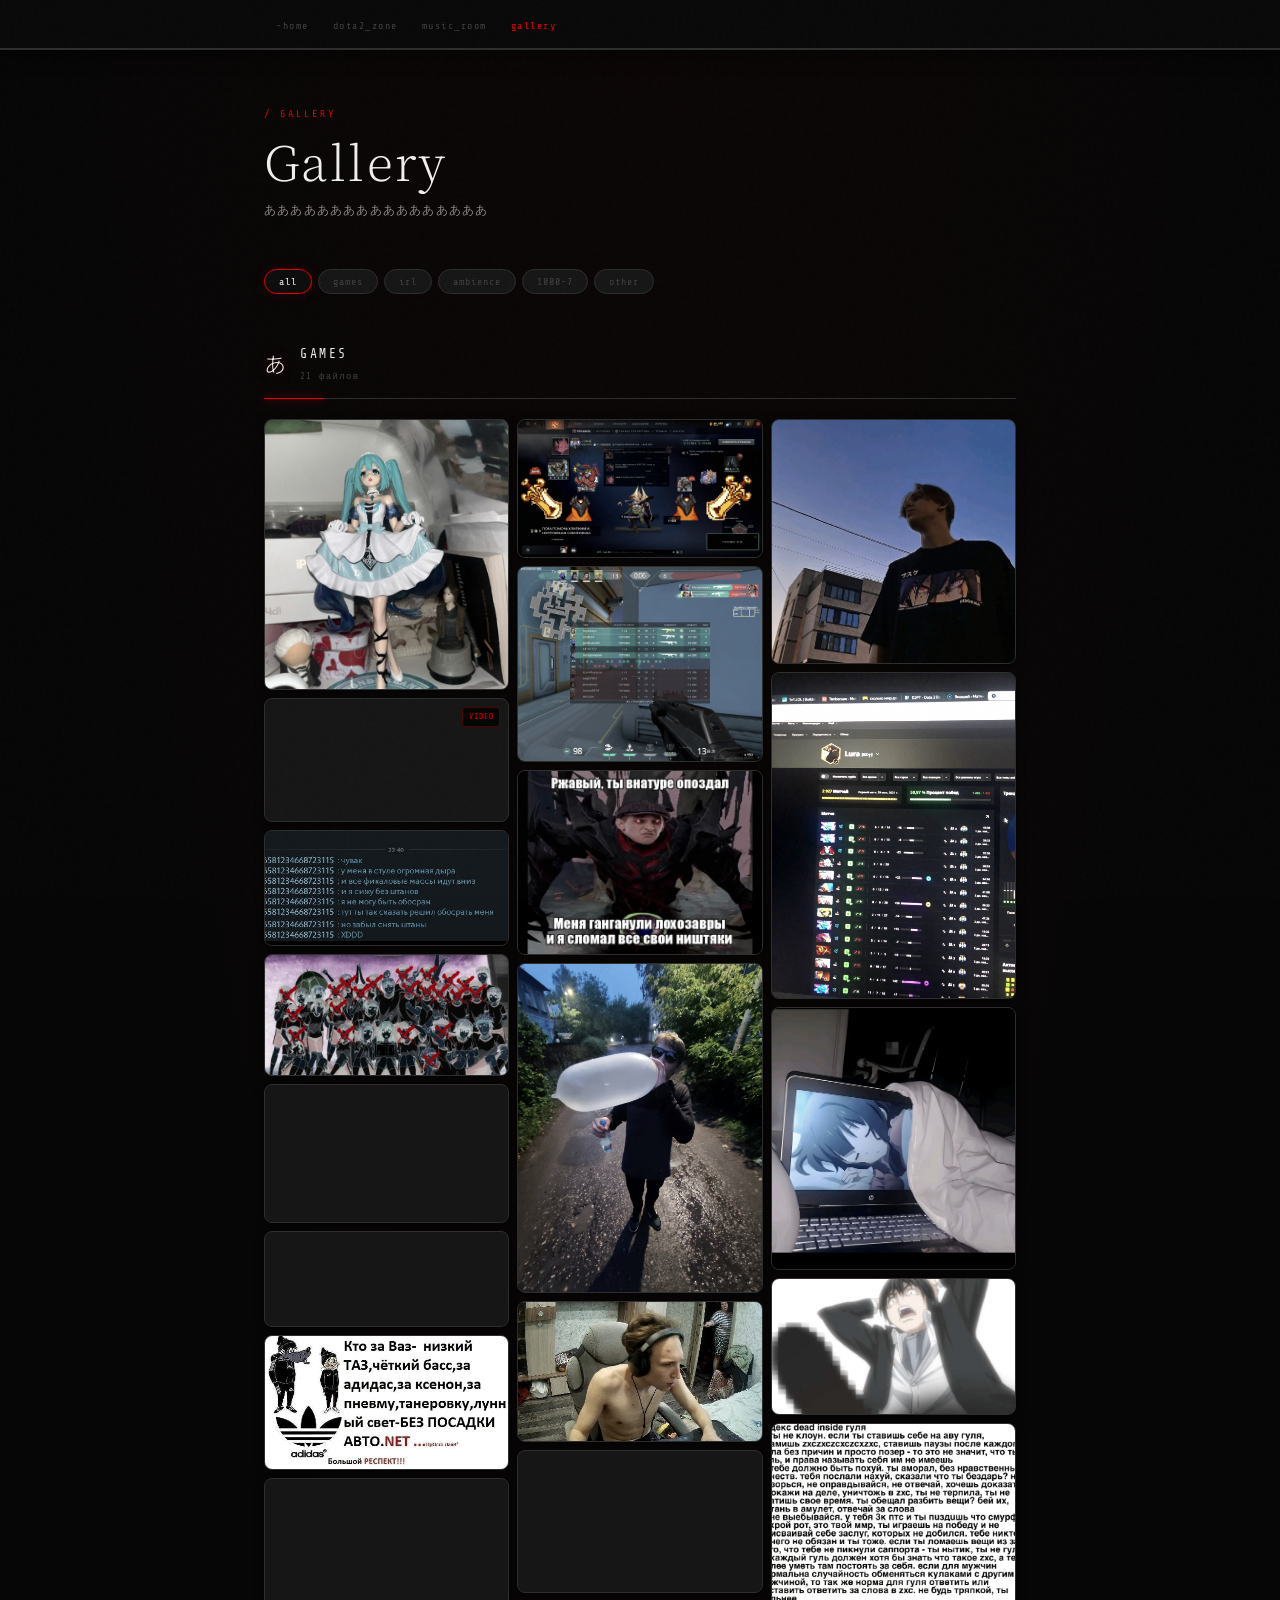
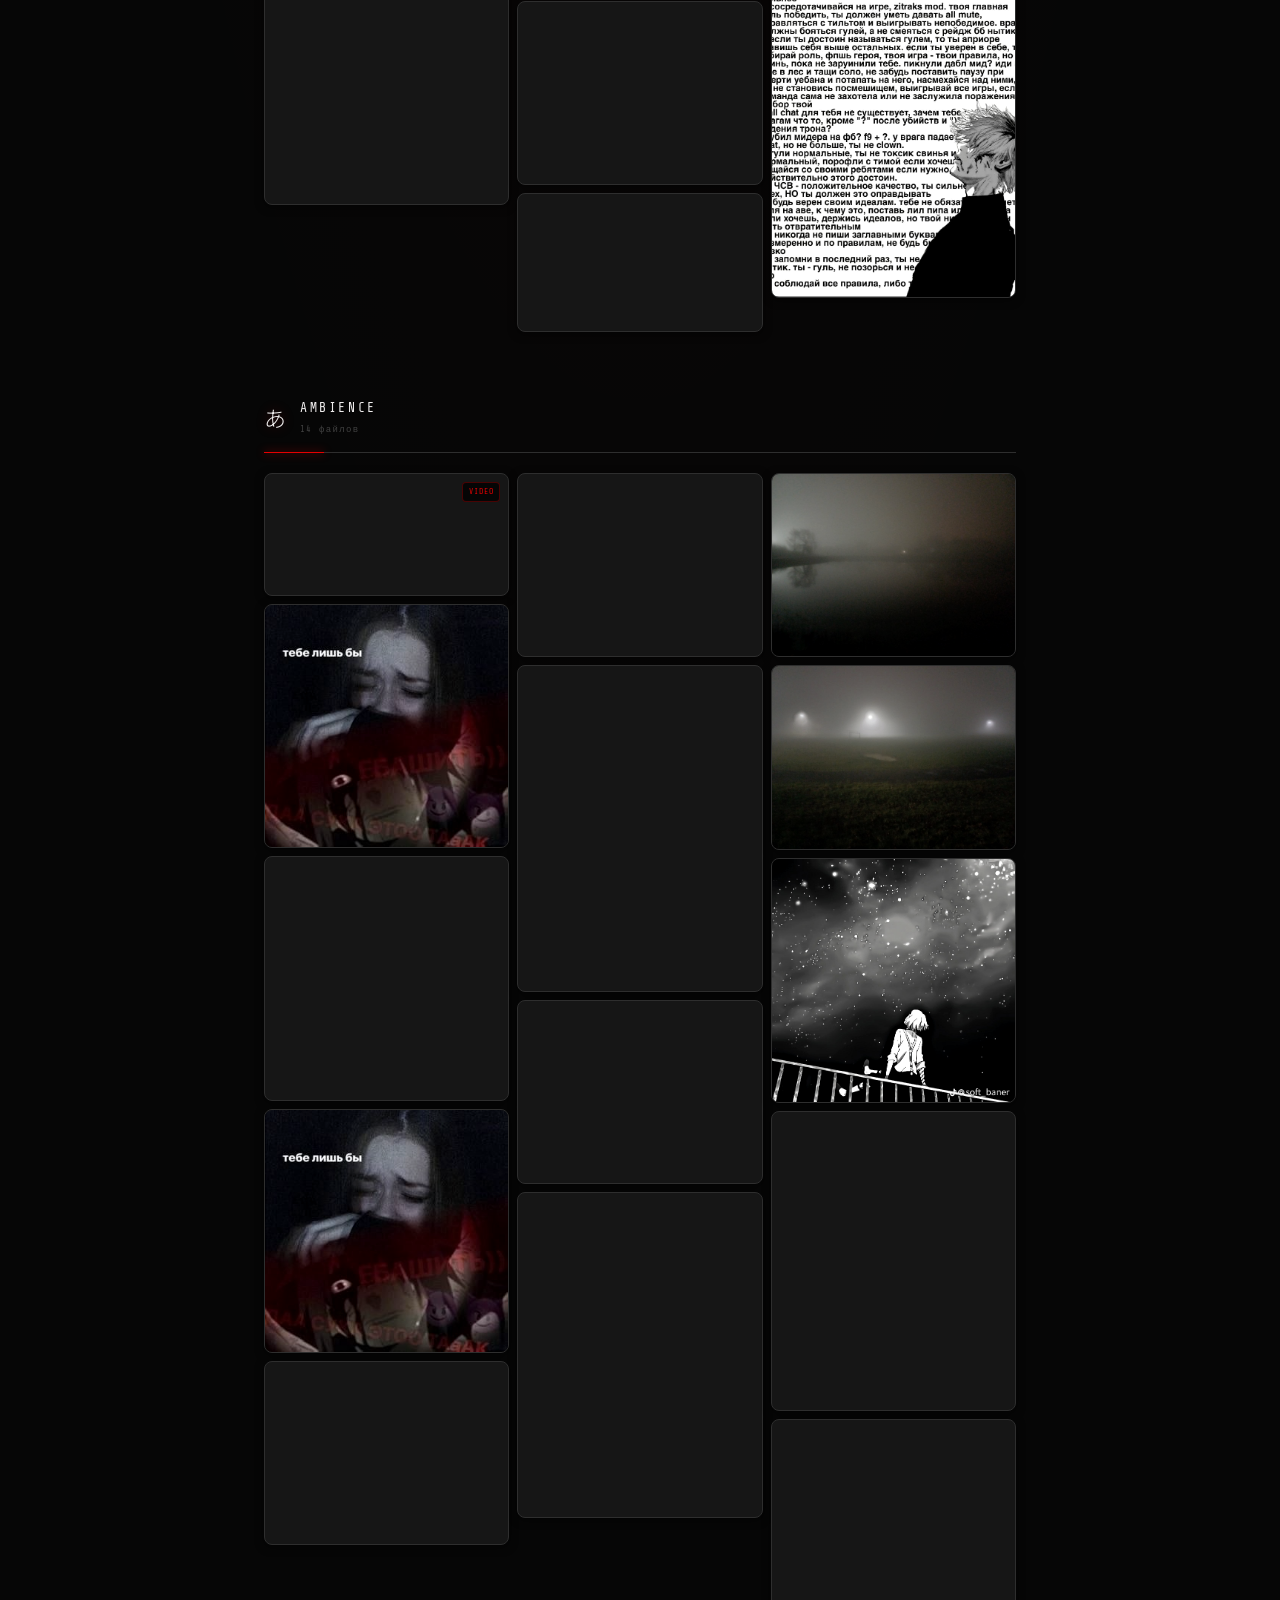
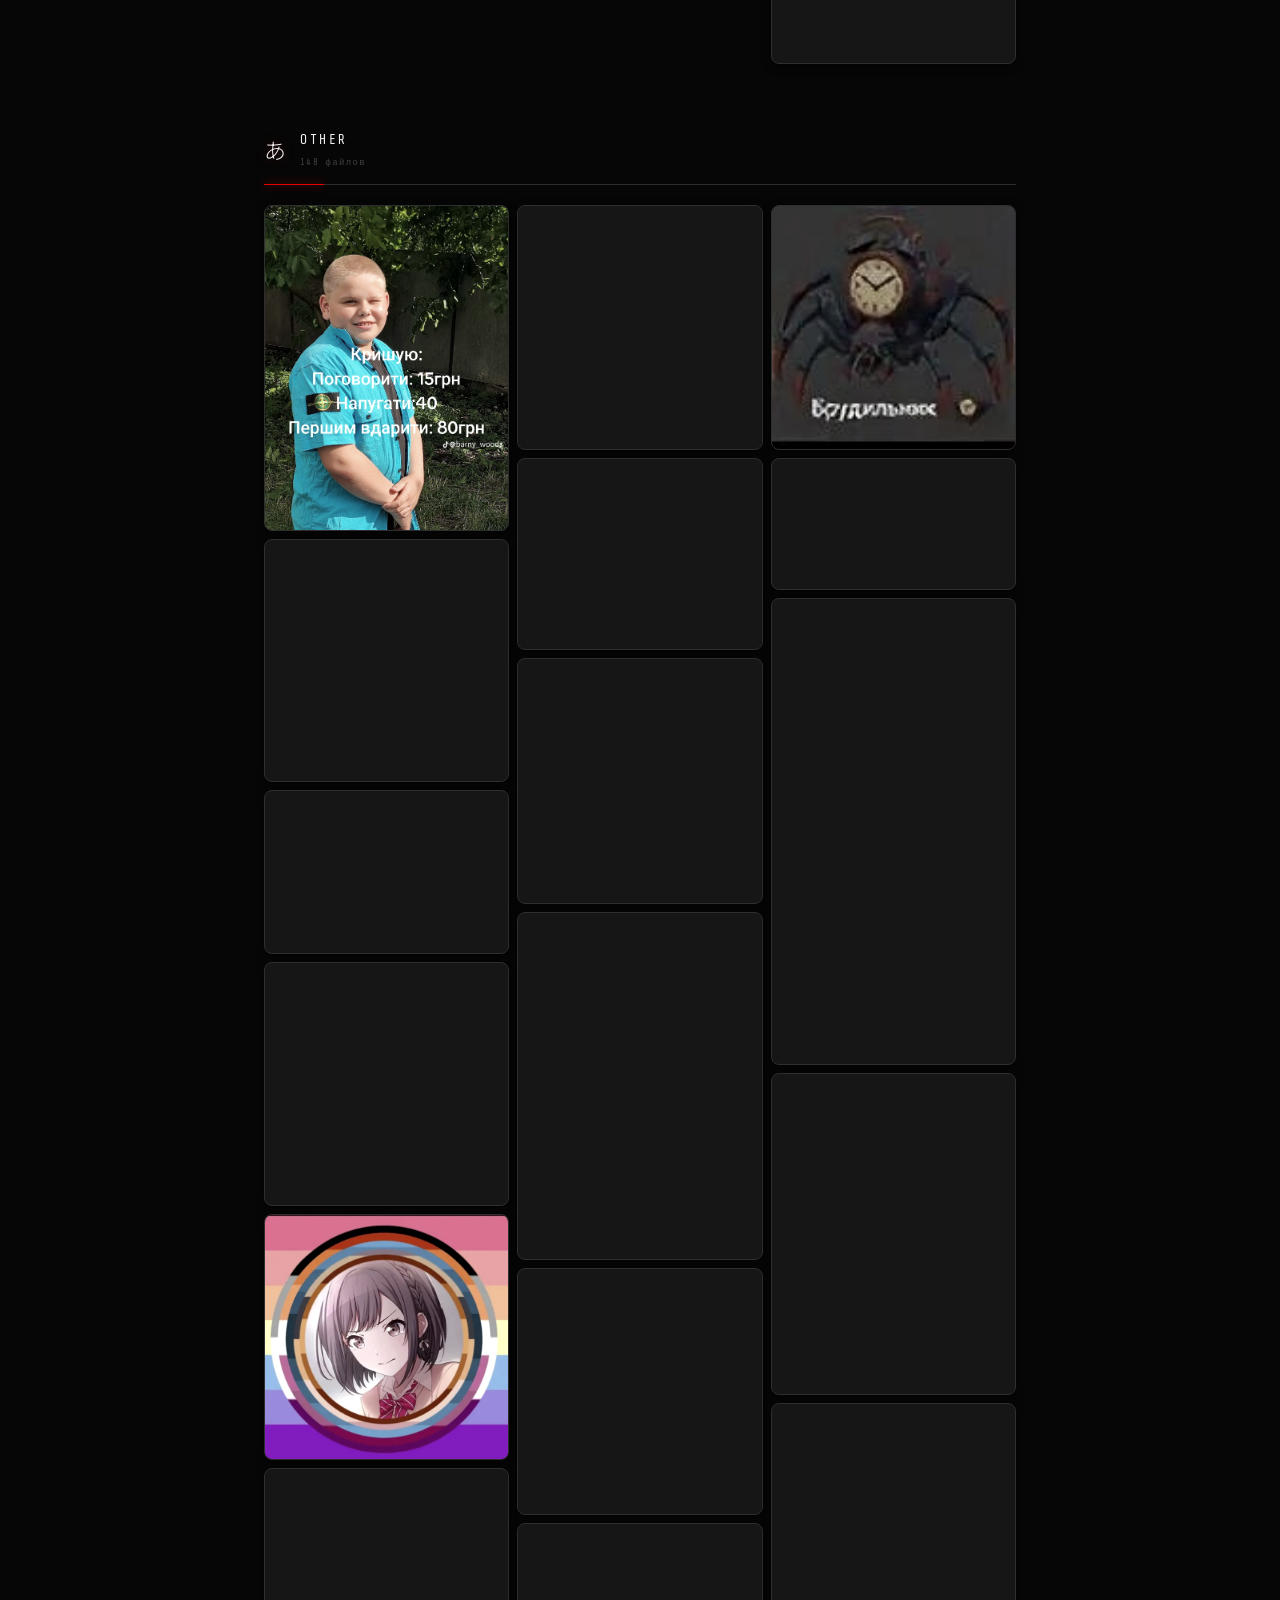
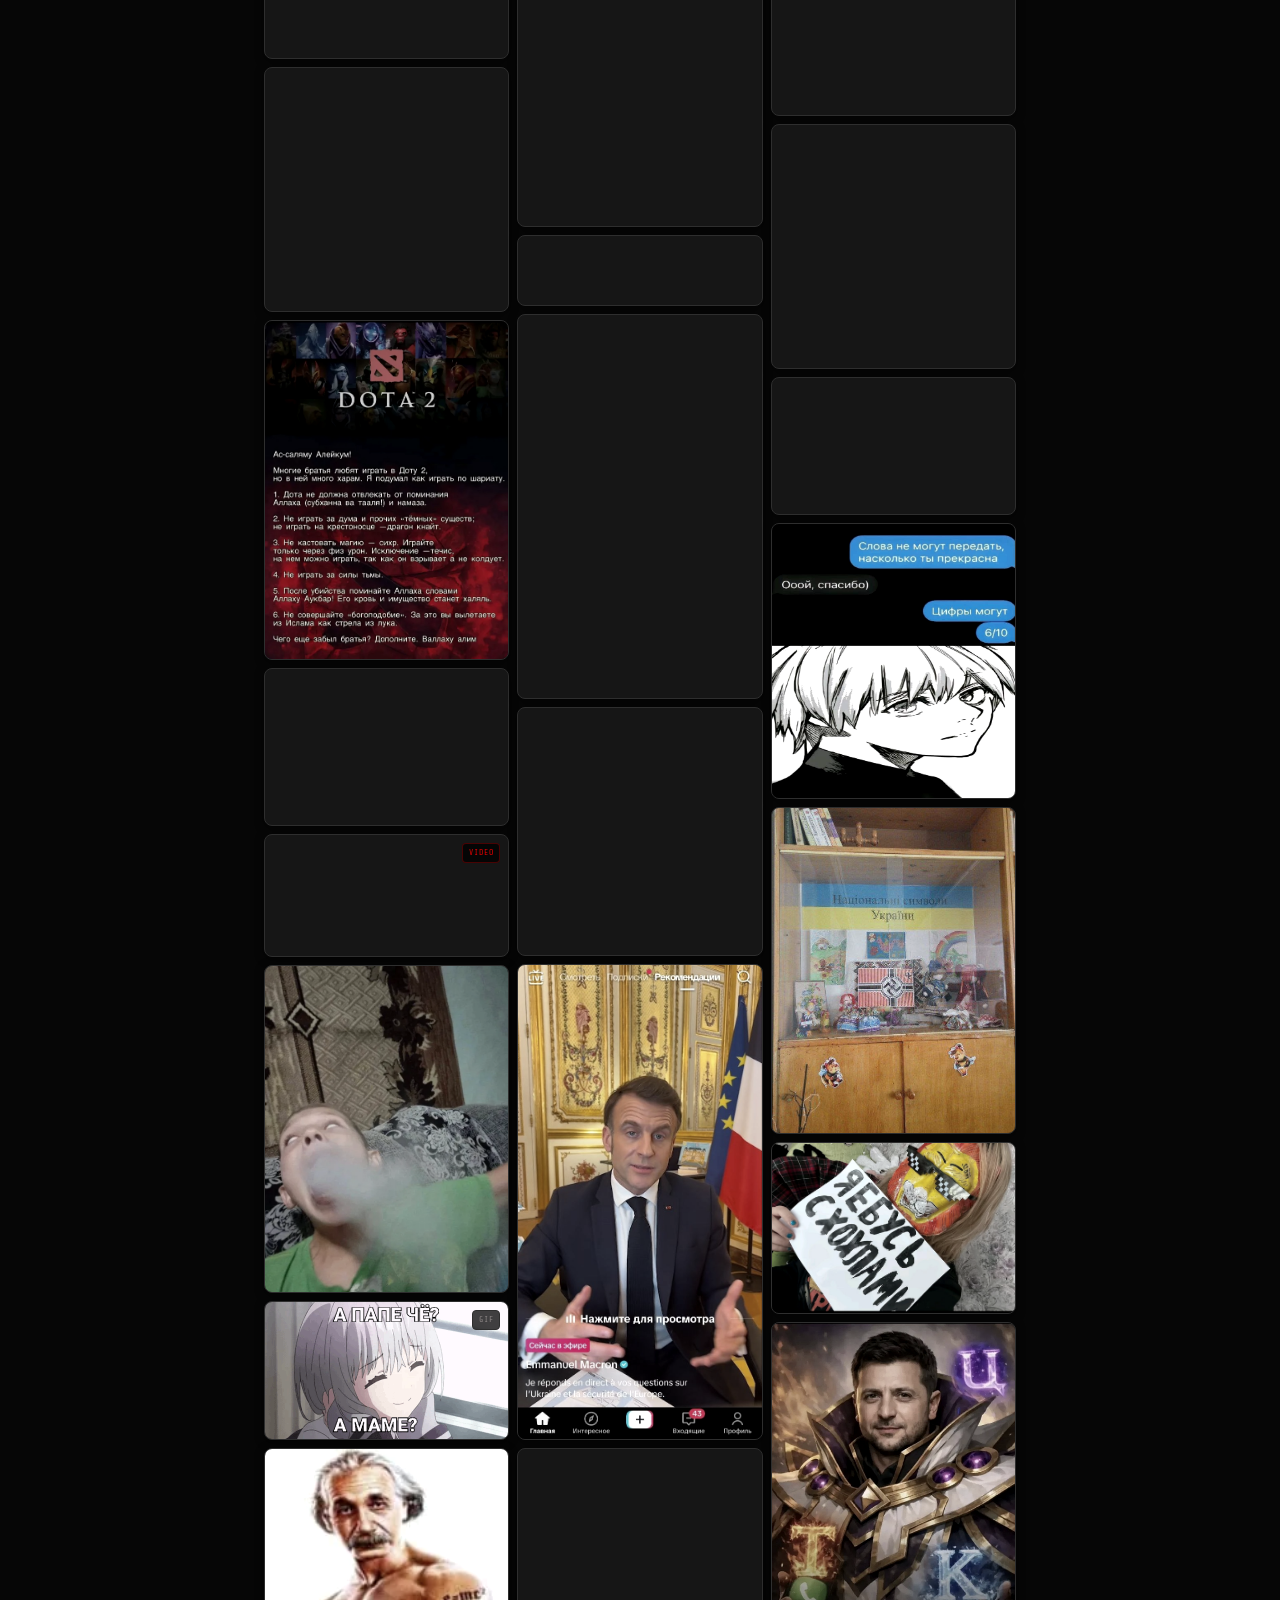
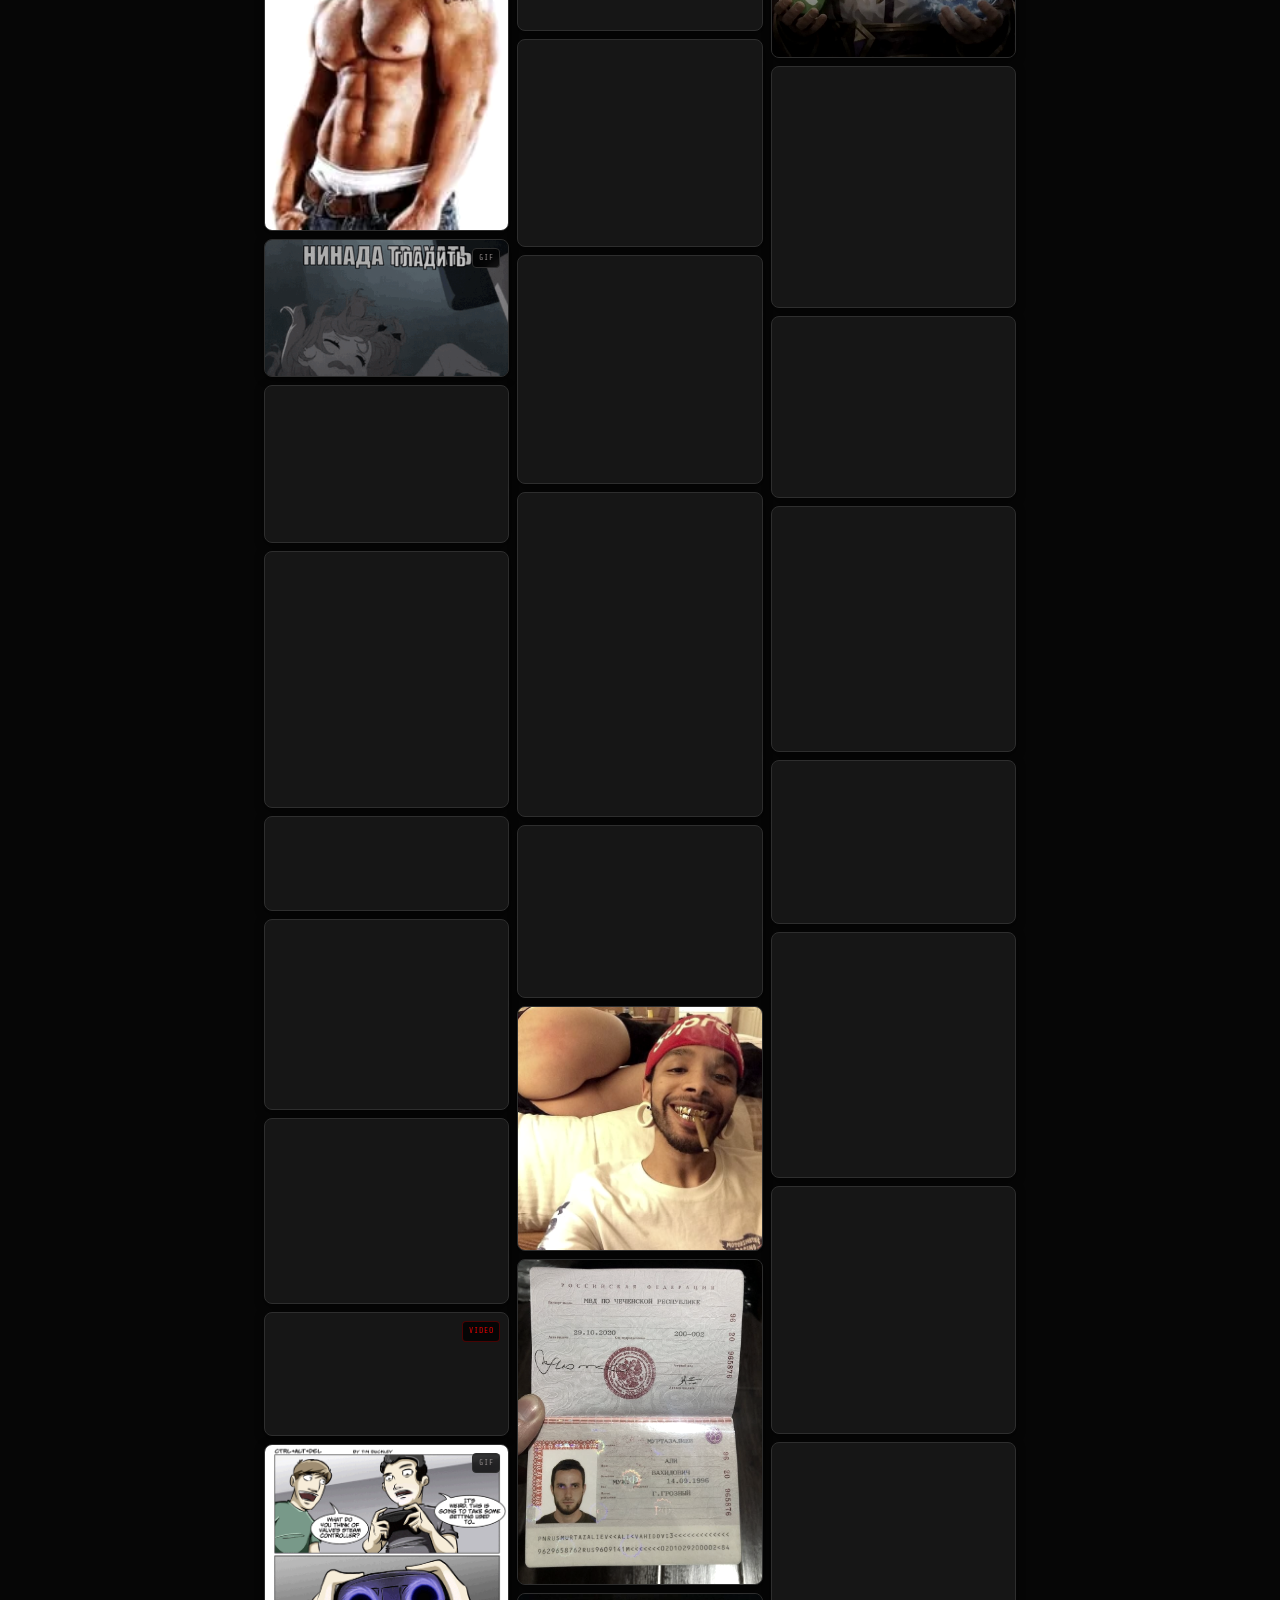
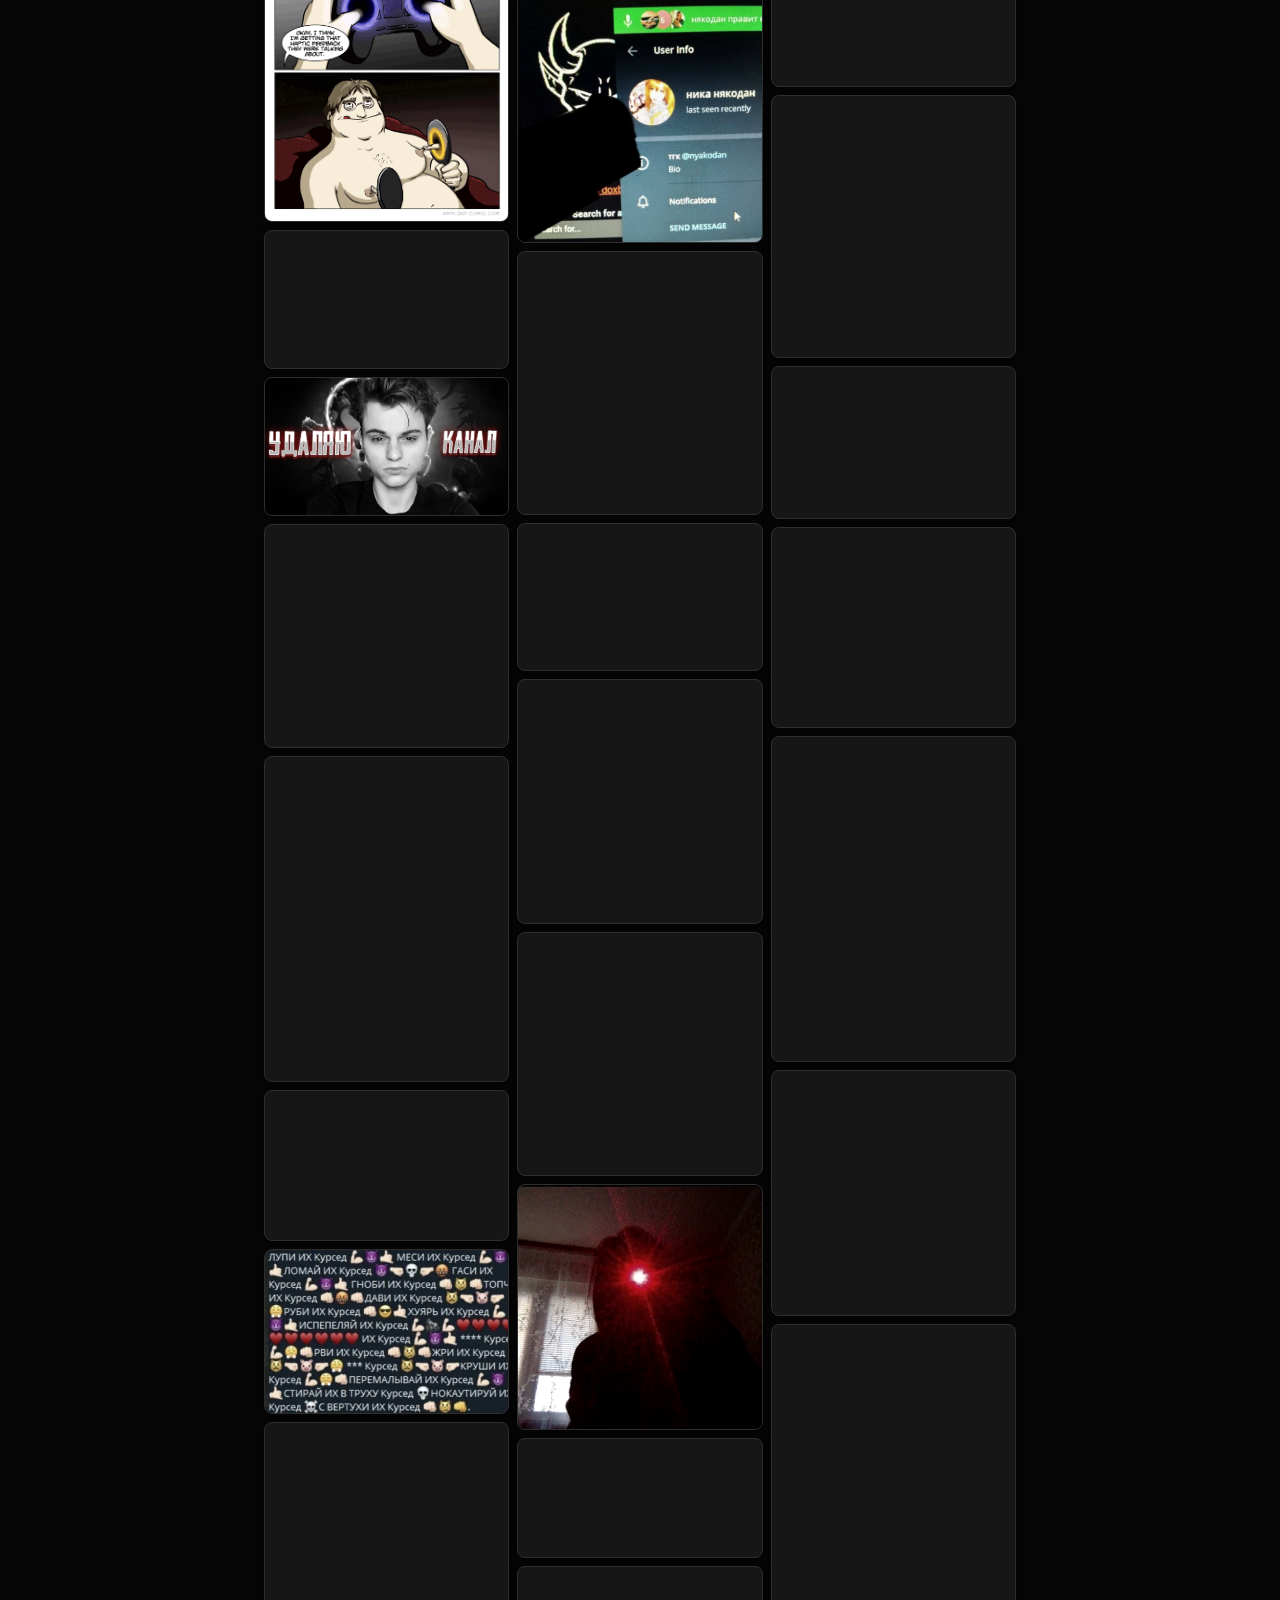
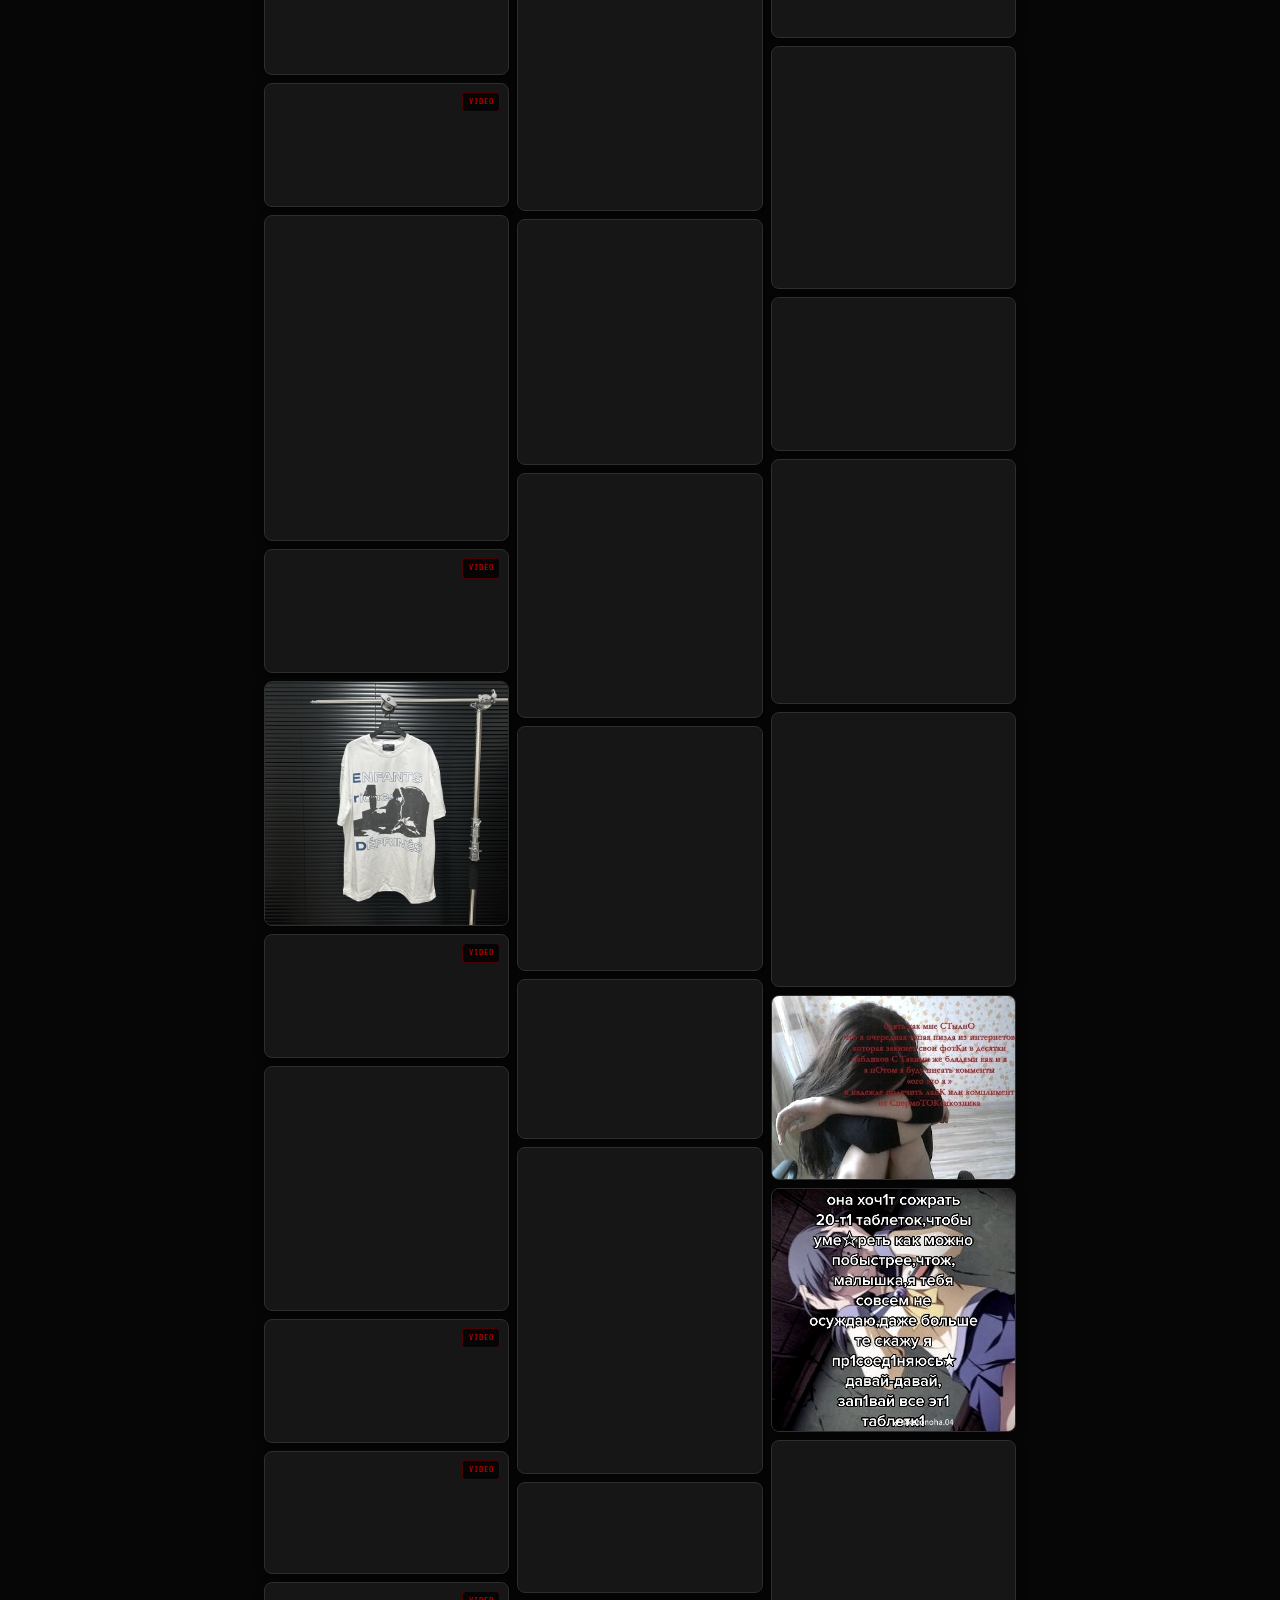
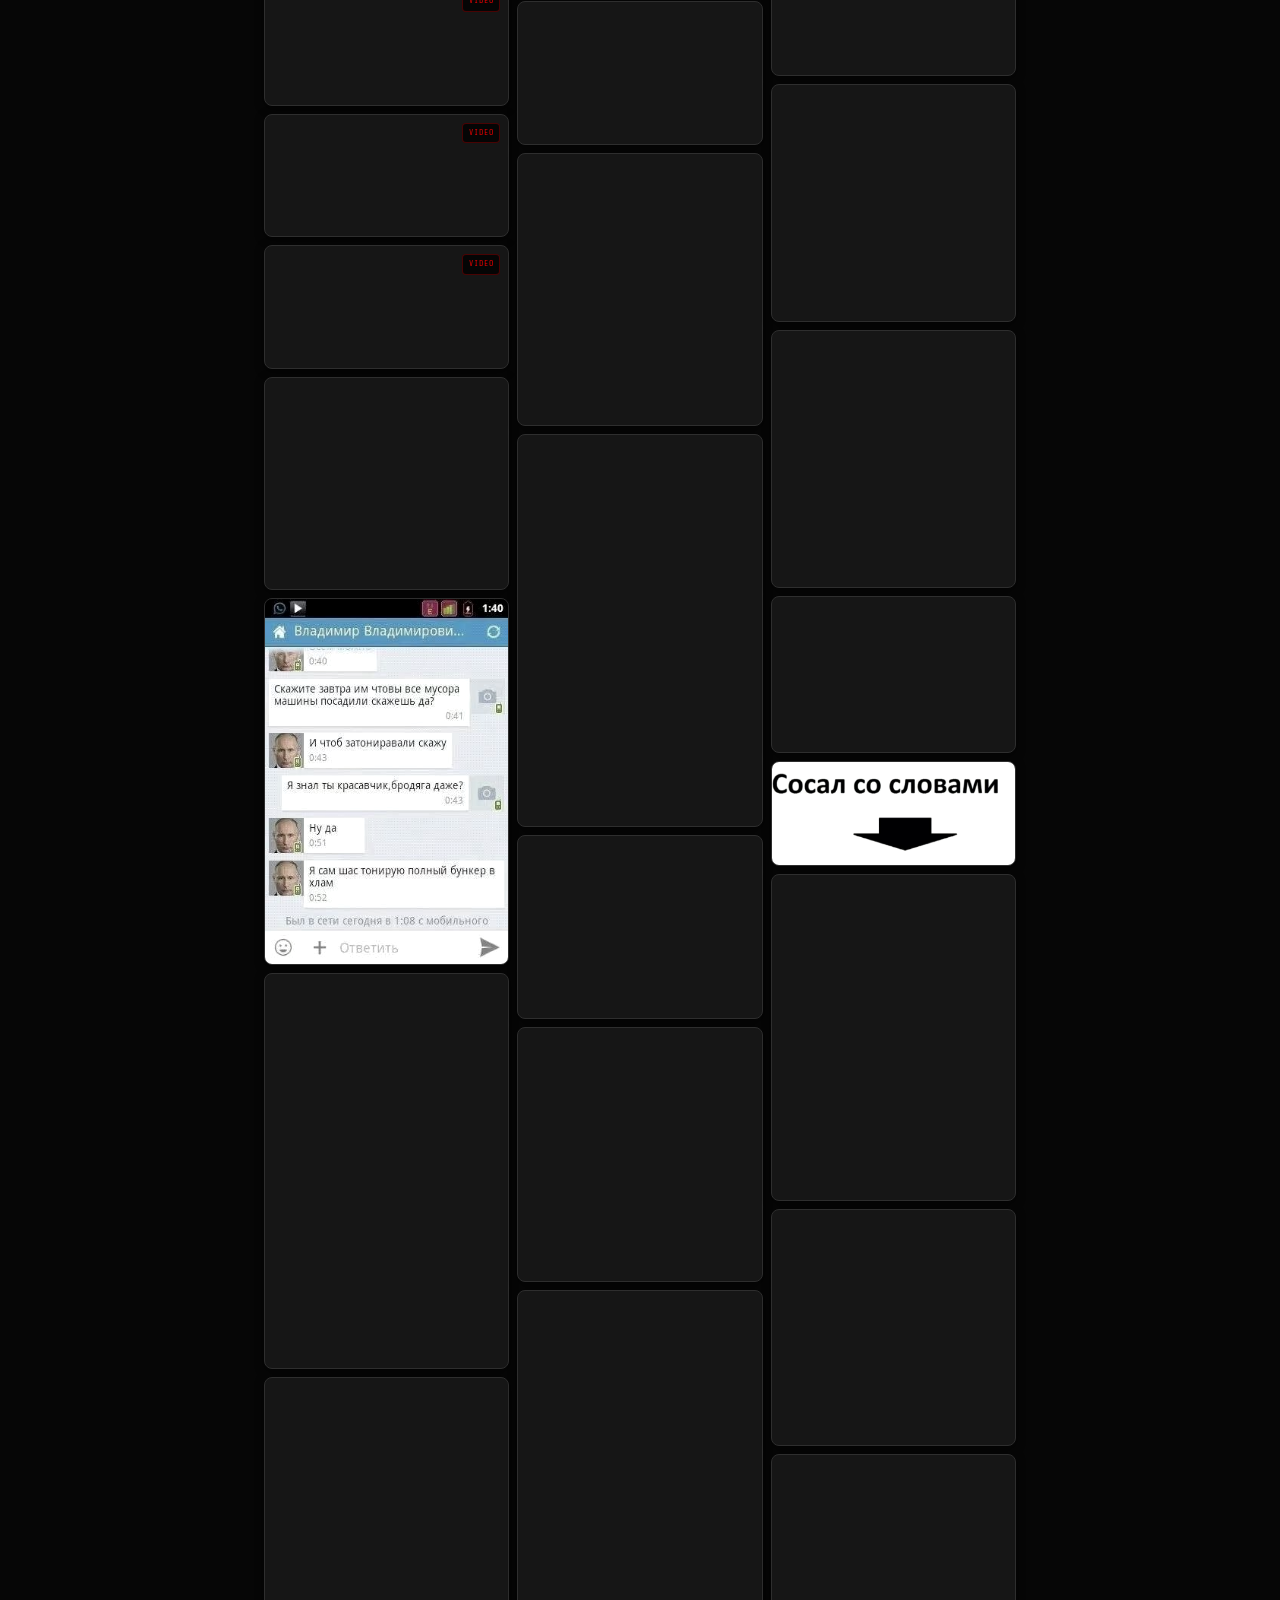
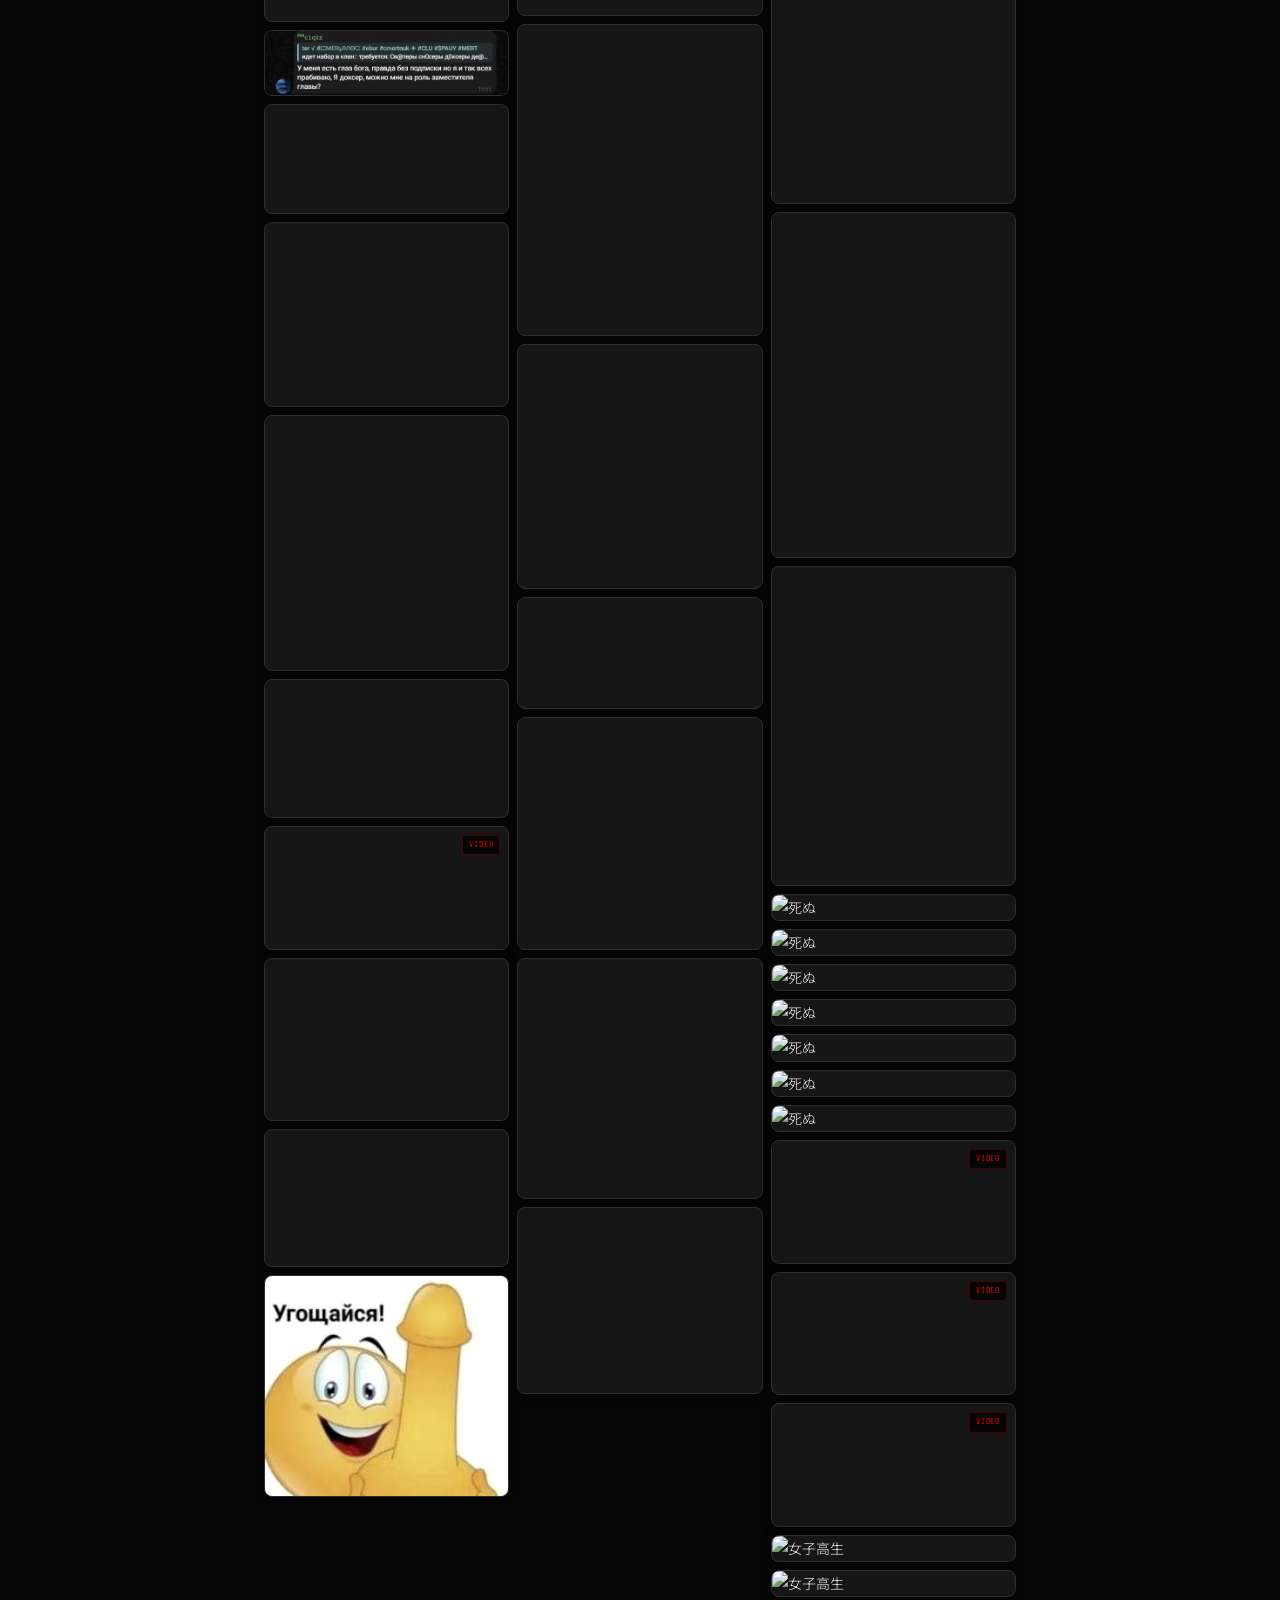
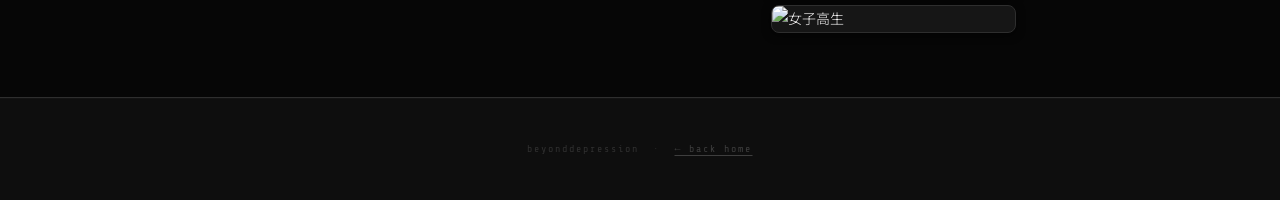
==== commit 39685b34: "modified:   pages/music.html" ====
--- a/pages/gallery.html
+++ b/pages/gallery.html
@@ -39,7 +39,7 @@
     <div class="page-header fade-in">
       <p class="page-header-label">/ gallery</p>
       <h1 class="page-header-title">Gallery</h1>
-      <p class="page-header-sub">ああああああああああああああああああああああああああああああああああああああああああああああああああああああああああああああああああああああああああああああああああああああああああああああああああああああああああああああああああああああああああああああああああああああああああああああああああああああああああああああああああああああああ</p>
+      <p class="page-header-sub">あああああああああああああああああ</p>
     </div>
 
     <div class="g-filter-bar fade-in" id="filterBar">
